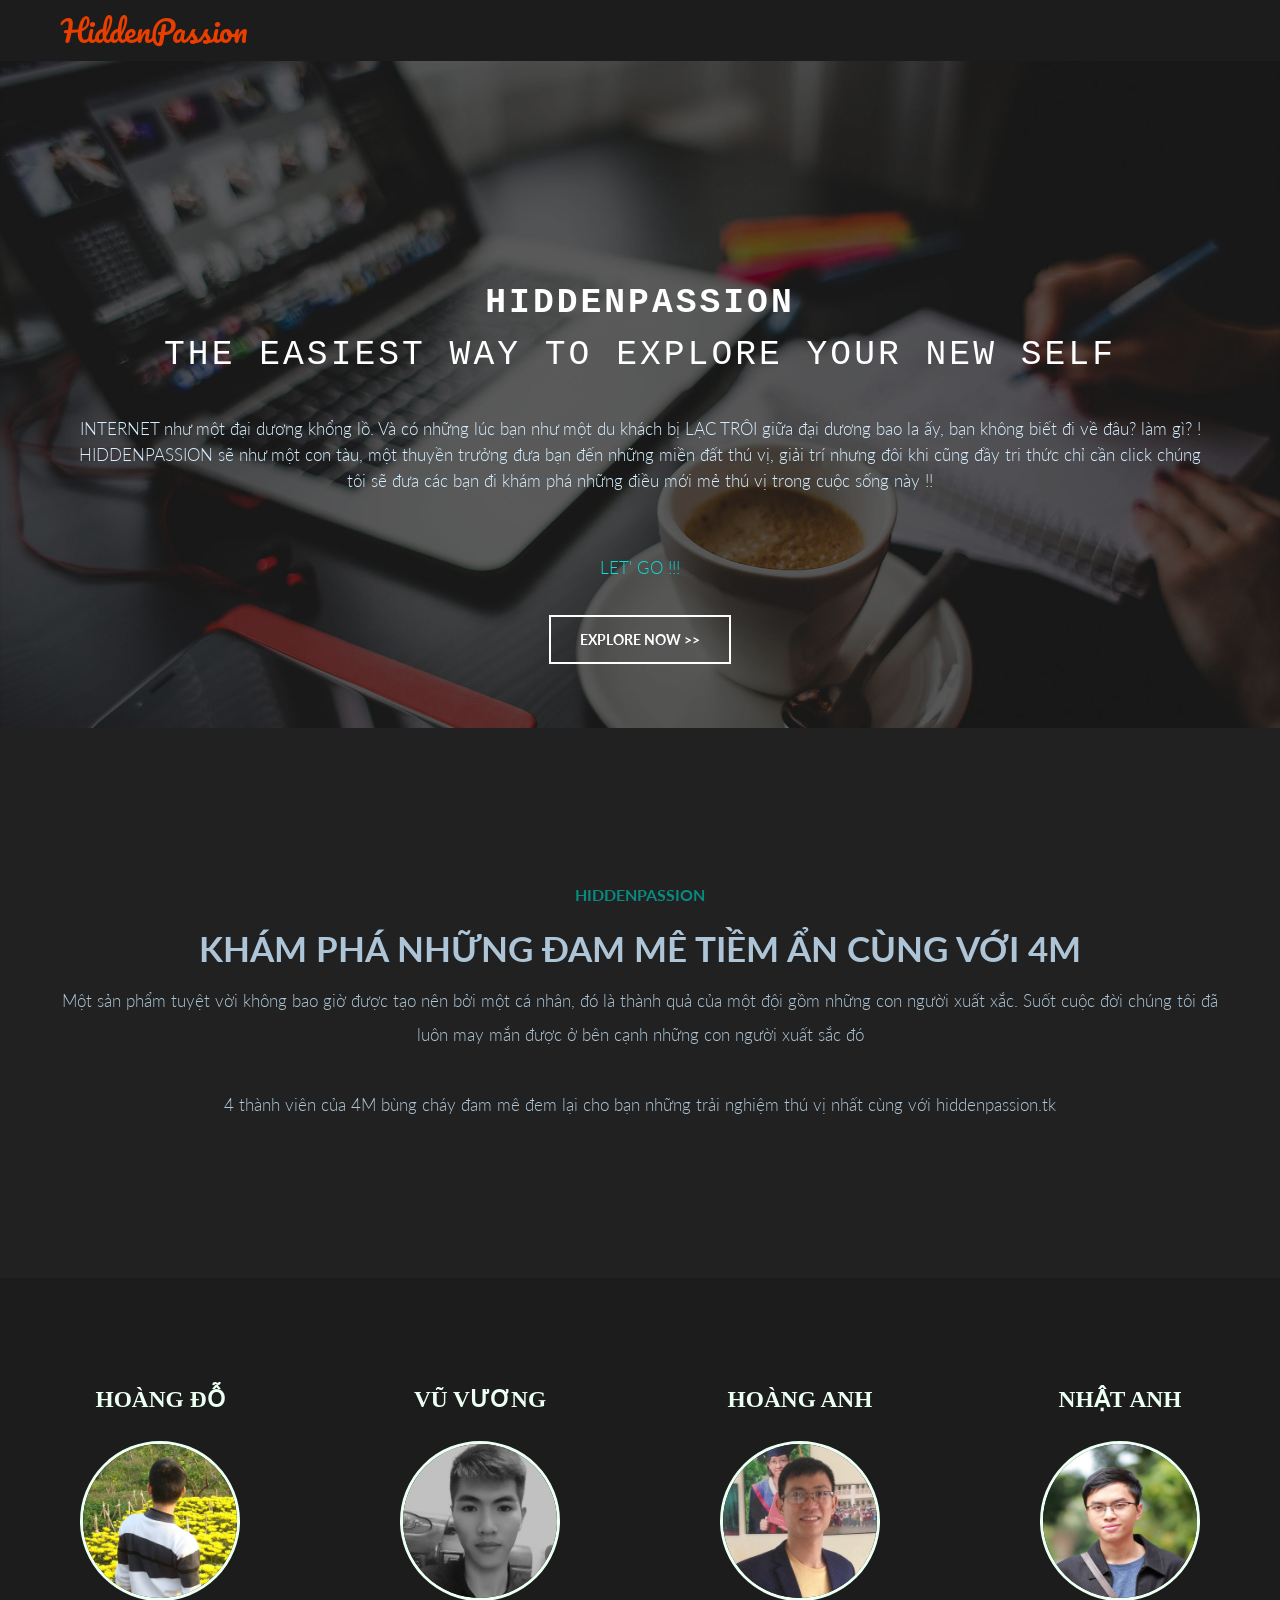
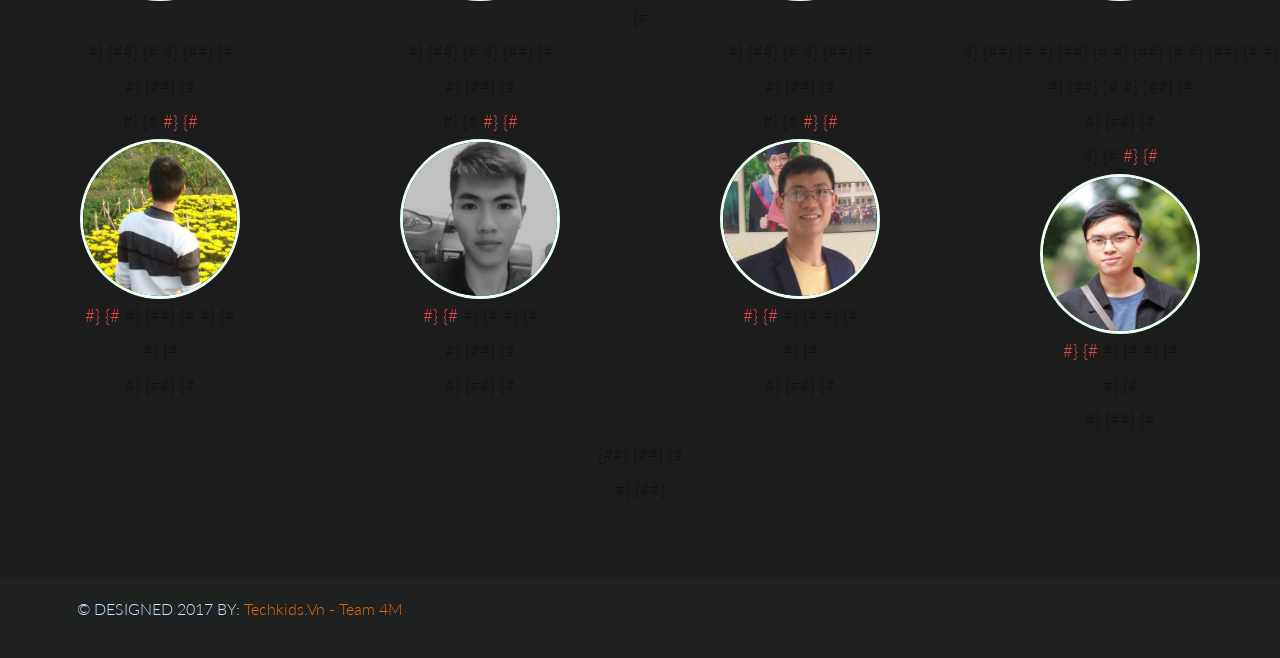
==== templates/index.html @ b2e6f7ef "update update" ====
<!DOCTYPE HTML>
<html>
	<head>
		<title>HiddenPassion | Giúp bạn khám phá những đam mê tiềm  | </title>ẩn
        <meta name="description" content="Website sẽ tạo cho bạn nhiều điều bất ngờ để khám phá thế giới , khám phá bản thân và tìm ra những đam mê đích thực của bản thân" />

		<meta charset="utf-8" />
		<meta name="viewport" content="width=device-width, initial-scale=1, user-scalable=no" />
        <link rel="stylesheet" href="/static/css/base.css">

       <link rel="stylesheet" href="/static/css/vendor.css">
        <link rel="stylesheet" href="../static/css/main.css" />
        <link rel="icon" href="../static/images/icon.png" type="image"/>
        <style>
.container {
  position: relative;
  width: 50%;
}

.image {
    border: 3px solid #ebfff2;
    border-radius: 80%;
      display: block;
      width: 100%;
      height: 100%;
}
.overlay {
    border-radius: 80%;
  position: absolute;
  bottom: 0;
  left: 0;
  right: 0;
  background-color: rgba(0, 172, 228, 0.65);
  overflow: hidden;
  width: 100%;
  height: 0;
  transition: 0.5s ease;
}

.middle {
    border-radius: 80%;
  transition: .5s ease;
  opacity: 0;
  position: absolute;
  top: 50%;
  left: 50%;
  transform: translate(-50%, -50%);
  -ms-transform: translate(-50%, -50%)
}

.container:hover .image {
  opacity: 0.3;
}

.container:hover .middle {
  opacity: 1;
}

.text {
    border-radius: 80%;
  background-color: #4CAF50;
  color: white;
  font-size: 14px;
  padding: 16px 32px;
}

</style>
</head>
	</head>
	<body class="index">

		<!-- Header -->
			<header id="header">
				<div class="inner">
					<a href="main" class="logo">HiddenPassion</a>
					<!--<nav id="nav">-->
						<!--<a href="index.html">Home</a>-->
						<!--<a href="generic.html">Generic</a>-->
						<!--<a href="elements.html">Elements</a>-->
					<!--</nav>-->
				</div>
			</header>
			<!--<a href="#menu" class="navPanelToggle"><span class="fa fa-bars"></span></a>-->

		<!-- Banner -->
        <section id="banner">
            <div class="inner">
                <h1>HiddenPassion<span><br />
                    The Easiest way to explore your new self</span><br /></h1>
                <p style="color: #d5eeff">INTERNET như một đại dương khổng lồ. Và có những lúc bạn như một du khách bị LẠC TRÔI giữa đại dương bao la ấy, bạn không biết đi về đâu? làm gì? ! HIDDENPASSION  sẽ như một con tàu, một thuyền trưởng đưa bạn đến những miền đất thú vị, giải trí nhưng đôi khi cũng đầy tri thức chỉ cần click chúng tôi sẽ đưa các bạn đi khám phá những điều mới mẻ thú vị trong cuộc sống này !!</p>
                <br />
                <p style="color: #0adfd4"> LET' GO !!!</p>
                <ul class="actions">
                    <li><a href="home" class="button alt"style="color: #05ad9c">EXPLORE NOW >></a></li>
                </ul>
            </div>
        </section>
        <section id="three" style="background-color: #212121 !important; text-align: center!important; vertical-align: middle !important;">

		<div class="row section-intro inner" style="background-color: #212121 !important;">
   		<div class="col-twelve with-bottom-line" style="background-color: #212121 !important; margin: 3em" >

   			<h5 style="color: #088a81">HIDDENPASSION</h5>
   			<h1 style="color: #adc5d6">Khám phá những đam mê tiềm ẩn cùng với 4M</h1>
            <p style="color: #adc5d6">Một sản phẩm tuyệt vời không bao giờ được tạo nên bởi một cá nhân, đó là thành quả của một đội gồm những con người xuất xắc. Suốt cuộc đời chúng tôi đã luôn may mắn được ở bên cạnh những con người xuất sắc đó</p>

   			<p class="lead" style="color: #adc5d6">4 thành viên của 4M bùng cháy đam mê đem lại cho bạn những trải nghiệm thú vị nhất cùng với hiddenpassion.tk</p>

   		</div>
   	</div>
        </section>
        <section id="three" style="text-align: center !important; vertical-align: middle !important;">
   	<div class="row features-content">

   		<div class="features-list block-1-4 block-s-1-2 block-tab-full group">

	      	<div class="bgrid feature">

	      		<span class="icon"><i class="icon-window"></i></span>

	            <div class="service-content">

	            	 <h3 class="h05" style="color: #ebfff2; font-family: Ubuntu">HOÀNG ĐỖ</h3>
                    <div class="container">
                            <a href="https://www.facebook.com/hoang.spm">
                                 <img src="../static/images/hoang.png" alt="Avatar" class="image">
                            </a>
                    </div>


	         	</div>

				</div> <!-- /bgrid -->

				<div class="bgrid feature">

					<span class="icon"><i class="icon-eye"></i></span>

	            <div class="service-content">
	            	<h3 class="h05" style="color: #ebfff2; font-family: Ubuntu">VŨ VƯƠNG</h3>
                    <div class="container">
                            <a href="https://www.facebook.com/hoang.spm">
                                 <img src="../static/images/vuvuong.png" alt="Avatar" class="image">
                            </a>
                    </div>




	            </div>

			   </div> <!-- /bgrid -->

			   <div class="bgrid feature">

			   	<span class="icon"><i class="icon-paint-brush"></i></span>

	            <div class="service-content">
	            	<h3 class="h05" style="color: #ebfff2; font-family: Ubuntu">HOÀNG ANH </h3>
                <div class="container">
                            <a href="https://www.facebook.com/hoang.spm">
                                 <img src="../static/images/hoanganh.png" alt="Avatar" class="image">
                            </a>
                </div>


	            </div>

			   </div> <!-- /bgrid -->

			   <div class="bgrid feature">

			   	<span class="icon"><i class="icon-paint-brush"></i></span>

	            <div class="service-content">
	            	<h3 class="h05" style="color: #ebfff2; font-family: Ubuntu">NHẬT ANH </h3>
                <div class="container">
                            <a href="https://www.facebook.com/hoang.spm">
                                 <img src="../static/images/nhatanh.png" alt="Avatar" class="image">
                            </a>
                </div>


	            </div>

			   </div> <!-- /bgrid -->
{#   		<div class="features-list block-1-4 block-s-1-2 block-tab-full group">#}
{##}
{#				<div class="bgrid feature">#}
{##}
{#					<span class="icon"><i class="icon-file"></i></span>#}
{##}
{#	            <div class="service-content">#}
{##}
{#                        <div class="container">#}
{#                            <a href="https://www.facebook.com/hoang.spm">#}
{#                                 <img src="../static/images/hoang.png" alt="Avatar" class="image">#}
{#                            </a>#}
{##}
{#                          <div class="overlay">#}
{#                            <div class="text">Hello World</div>#}
{#                          </div>#}
{#                        </div>#}
{#                </div>#}
{##}
{#				</div> <!-- /bgrid -->#}
{##}
{#			   <div class="bgrid feature">#}
{##}
{#			   	<span class="icon"><i class="icon-layers"></i></span>#}
{##}
{#	            <div class="service-content">#}
{##}
{#                    <div class="container">#}
{#                         <a href="https://www.facebook.com/vu.kenbin.10">#}
{#                      <img src="../static/images/vuvuong.png" alt="Avatar" class="image">#}
{#                         </a>#}
{#                      <div class="overlay">#}
{#                        <div class="text">Hello World</div>#}
{#                      </div>#}
{#                    </div>#}
{##}
{#	            </div>#}
{##}
{#			   </div> <!-- /bgrid -->#}
{##}
{#			   <div class="bgrid feature">#}
{##}
{#			   	<span class="icon"><i class="icon-gift"></i></span>#}
{##}
{#	            <div class="service-content">#}
{##}
{#                    <div class="container">#}
{#                        <a href="https://www.facebook.com/hoanganh.pham.9465">#}
{#                      <img src="../static/images/hoanganh.png" alt="Avatar" class="image">#}
{#                        </a>#}
{#                      <div class="overlay">#}
{#                        <div class="text">Hello World</div>#}
{#                      </div>#}
{#                    </div>#}
{#	            </div>#}
{##}
{#			   </div> <!-- /bgrid -->#}
{##}
{#            <div class="bgrid feature">#}
{##}
{#			   	<span class="icon"><i class="icon-gift"></i></span>#}
{##}
{#	            <div class="service-content">#}
{##}
{#                    <div class="container">#}
{#                        <a href="https://www.facebook.com/paul.kevin.94">#}
{#                      <img src="../static/images/nhatanh.png" alt="Avatar" class="image">#}
{#                        </a>#}
{#                      <div class="overlay">#}
{#                        <div class="text">Hello World</div>#}
{#                      </div>#}
{#                    </div>#}
{#	            </div>#}
{##}
{#			   </div> <!-- /bgrid -->#}
{##}
{##}
{#	      </div> <!-- features-list -->#}
{##}
   	</div> <!-- features-content -->
    </div>
	</section> <!-- /features -->


        <!-- Footer -->
			<footer id="footer">
				<div class="inner">
					<div class="copyright">
						&copy; DESIGNED 2017 BY: <a href="https://templated.co">Techkids.Vn - Team 4M</a>
					</div>

				</div>
			</footer>
		<!-- Scripts -->
			<script src="../static/js/jquery.min.js"></script>
			<script src="../static/js/skel.min.js"></script>
			<script src="../static/js/util.js"></script>
			<script src="../static/js/main.js"></script>

	</body>
</html>
---- static/css/base.css ----
/**
 * =================================================================== 
 *
 *  Lhander v1.0 Base Stylesheet
 *  url: styleshout.com
 *  01-11-2016
 *
 * =================================================================== 
 */

/** 
 * ===================================================================
 * reset - normalize.css v3.0.2 | MIT License | git.io/normalize
 *
 * ------------------------------------------------------------------- 
 */
.index {
    position: relative;
    padding-top: 0px !important;
    background: #1c1c1c !important;
	}
html {
	font-family: sans-serif;
	-ms-text-size-adjust: 100%;
	-webkit-text-size-adjust: 100%;
}
body {
	margin: 0;
}
article,
aside,
details,
figcaption,
figure,
footer,
header,
hgroup,
main,
menu,
nav,
section,
summary {
	display: block;
}
audio, canvas, progress, video {
	display: inline-block;
	vertical-align: baseline;
}
audio:not([controls]) {
	display: none;
	height: 0;
}
[hidden], template {
	display: none;
}
a {
	background: transparent;
}
a:active, a:hover {
	outline: 0;
}
abbr[title] {
	border-bottom: 1px dotted;
}
b, strong {
	font-weight: bold;
}
dfn {
	font-style: italic;
}
h1 {
	font-size: 2em;
	margin: 0.67em 0;
}
mark {
	background: #ff0;
	color: #000;
}
small {
	font-size: 80%;
}
sub, sup {
	font-size: 75%;
	line-height: 0;
	position: relative;
	vertical-align: baseline;
}
sup {
	top: -0.5em;
}
sub {
	bottom: -0.25em;
}
img {
	border: 0;
}
svg:not(:root) {
	overflow: hidden;
}
figure {
	margin: 1em 40px;
}
hr {
	-moz-box-sizing: content-box;
	box-sizing: content-box;
	height: 0;
}
pre {
	overflow: auto;
}
code, kbd, pre, samp {
	font-family: monospace, monospace;
	font-size: 1em;
}
button, input, optgroup, select, textarea {
	color: inherit;
	font: inherit;
	margin: 0;
}
button {
	overflow: visible;
}
button, select {
	text-transform: none;
}
button,
html input[type="button"],
input[type="reset"],
input[type="submit"] {
	-webkit-appearance: button;
	cursor: pointer;
}
button[disabled], html input[disabled] {
	cursor: default;
}
button::-moz-focus-inner, input::-moz-focus-inner {
	border: 0;
	padding: 0;
}
input {
	line-height: normal;
}
input[type="checkbox"], input[type="radio"] {
	box-sizing: border-box;
	padding: 0;
}
input[type="number"]::-webkit-inner-spin-button,
input[type="number"]::-webkit-outer-spin-button {
	height: auto;
}
input[type="search"] {
	-webkit-appearance: textfield;
	-moz-box-sizing: content-box;
	-webkit-box-sizing: content-box;
	box-sizing: content-box;
}
input[type="search"]::-webkit-search-cancel-button,
input[type="search"]::-webkit-search-decoration {
	-webkit-appearance: none;
}
fieldset {
	border: 1px solid #c0c0c0;
	margin: 0 2px;
	padding: 0.35em 0.625em 0.75em;
}
legend {
	border: 0;
	padding: 0;
}
textarea {
	overflow: auto;
}
optgroup {
	font-weight: bold;
}
table {
	border-collapse: collapse;
	border-spacing: 0;
}
td, th {
	padding: 0;
}

/** 
 * ===================================================================
 * basic/base setup styles 
 *
 * ------------------------------------------------------------------- 
 */

html {
	font-size: 62.5%;
	box-sizing: border-box;
}
*, *::before, *::after {
	box-sizing: inherit;
}
body {
	font-weight: normal;
	line-height: 1;
	text-rendering: optimizeLegibility;
	word-wrap: break-word;
	-webkit-overflow-scrolling: touch;
	-webkit-text-size-adjust: none;
}
body, input, button {
	-moz-osx-font-smoothing: grayscale;
	-webkit-font-smoothing: antialiased;
}

/**
 * Media
 * -
 */

img, video {
	max-width: 100%;
	height: auto;
}

/**
 * Typography resets
 * -
 */

div, dl, dt, dd, ul, ol, li, h1, h2, h3, h4, h5, h6, pre, form, p, blockquote, th, td {
	margin: 0;
	padding: 0;
}
h1, h2, h3, h4, h5, h6 {
	-webkit-font-variant-ligatures: common-ligatures;
	-moz-font-variant-ligatures: common-ligatures;
	font-variant-ligatures: common-ligatures;
	text-rendering: optimizeLegibility;
}
em, i {
	font-style: italic;
	line-height: inherit;
}
strong, b {
	font-weight: bold;
	line-height: inherit;
}
small {
	font-size: 60%;
	line-height: inherit;
}
ol, ul {
	list-style: none;
}
li {
	display: block;
}

/**
 * links
 * -
 */

a {
	text-decoration: none;
	line-height: inherit;
}
a img {
	border: none;
}

/**
 * inputs
 * -
 */

fieldset {
	margin: 0;
	padding: 0;
}
input[type="email"],
input[type="number"],
input[type="search"],
input[type="text"],
input[type="tel"],
input[type="url"],
input[type="password"],
textarea {
	-webkit-appearance: none;
	-moz-appearance: none;
	-ms-appearance: none;
	-o-appearance: none;
	appearance: none;
}

/** 
 * ===================================================================
 * grid
 *
 * ------------------------------------------------------------------- 
 */

.row {
	width: 94%;
	max-width: 1140px;
	margin: 0 auto;
}
.row:before, .row:after {
	content: "";
	display: table;
}
.row:after {
	clear: both;
}
.row .row {
	width: auto;
	max-width: none;
	margin-left: -20px;
	margin-right: -20px;
}
[class*="col-"], .bgrid {
	float: left;
}
[class*="col-"] + [class*="col-"]:last-child {
	float: right;
}
[class*="col-"] {
	padding: 0 20px;
}
.col-one {
	width: 8.33333%;
}
.col-two, .col-1-6 {
	width: 16.66667%;
}
.col-three, .col-1-4 {
	width: 25%;
}
.col-four, .col-1-3 {
	width: 33.33333%;
}
.col-five {
	width: 41.66667%;
}
.col-six, .col-1-2 {
	width: 50%;
}
.col-seven {
	width: 58.33333%;
}
.col-eight, .col-2-3 {
	width: 66.66667%;
}
.col-nine, .col-3-4 {
	width: 75%;
}
.col-ten, .col-5-6 {
	width: 83.33333%;
}
.col-eleven {
	width: 91.66667%;
}
.col-twelve, .col-full {
	width: 100%;
}

/**
 * small screens
 * --------------------------------------------------------------- 
 */

@media screen and (max-width:1024px) {
	.row .row {
		margin-left: -18px;
		margin-right: -18px;
	}
	[class*="col-"] {
		padding: 0 18px;
	}
}

/**
 * tablets
 * --------------------------------------------------------------- 
 */

@media screen and (max-width:768px) {
	.row {
		width: auto;
		padding-left: 30px;
		padding-right: 30px;
	}
	.row .row {
		padding-left: 0;
		padding-right: 0;
		margin-left: -15px;
		margin-right: -15px;
	}
	[class*="col-"] {
		padding: 0 15px;
	}
	.tab-1-4 {
		width: 25%;
	}
	.tab-1-3 {
		width: 33.33333%;
	}
	.tab-1-2 {
		width: 50%;
	}
	.tab-2-3 {
		width: 66.66667%;
	}
	.tab-3-4 {
		width: 75%;
	}
	.tab-full {
		width: 100%;
	}
}

/**
 * large mobile devices
 * --------------------------------------------------------------- 
 */

@media screen and (max-width:600px) {
	.row {
		padding-left: 25px;
		padding-right: 25px;
	}
	.row .row {
		margin-left: -10px;
		margin-right: -10px;
	}
	[class*="col-"] {
		padding: 0 10px;
	}
	.mob-1-4 {
		width: 25%;
	}
	.mob-1-2 {
		width: 50%;
	}
	.mob-3-4 {
		width: 75%;
	}
	.mob-full {
		width: 100%;
	}
}

/**
 * small mobile devices
 * --------------------------------------------------------------- 
 */

@media screen and (max-width:400px) {
	.row {
		padding-left: 30px;
		padding-right: 30px;
	}
	.row .row {
		padding-left: 0;
		padding-right: 0;
		margin-left: 0;
		margin-right: 0;
	}
	[class*="col-"] {
		width: 100% !important;
		float: none !important;
		clear: both !important;
		margin-left: 0;
		margin-right: 0;
		padding: 0;
	}
	[class*="col-"] + [class*="col-"]:last-child {
		float: none;
	}
}

/** 
 * ===================================================================
 * block grids 
 *
 * ------------------------------------------------------------------- 
 */

.block-1-6 .bgrid {
	width: 16.66667%;
}
.block-1-4 .bgrid {
	width: 25%;
}
.block-1-3 .bgrid {
	width: 33.33333%;
}
.block-1-2 .bgrid {
	width: 50%;
}

/**
 * Clearing for block grid columns. Allow columns with 
 * different heights to align properly.
 */

.block-1-6 .bgrid:nth-child(6n+1),
.block-1-4 .bgrid:nth-child(4n+1),
.block-1-3 .bgrid:nth-child(3n+1),
.block-1-2 .bgrid:nth-child(2n+1) {
	clear: both;
}

/**
 * small screens
 * --------------------------------------------------------------- 
 */
@media screen and (max-width:1024px) {
	.block-s-1-6 .bgrid {
		width: 16.66667%;
	}
	.block-s-1-4 .bgrid {
		width: 25%;
	}
	.block-s-1-3 .bgrid {
		width: 33.33333%;
	}
	.block-s-1-2 .bgrid {
		width: 50%;
	}
	.block-s-full .bgrid {
		width: 100%;
		clear: both;
	}
	[class*="block-s-"] .bgrid:nth-child(n) {
		clear: none;
	}
	.block-s-1-6 .bgrid:nth-child(6n+1),
	.block-s-1-4 .bgrid:nth-child(4n+1),
	.block-s-1-3 .bgrid:nth-child(3n+1),
	.block-s-1-2 .bgrid:nth-child(2n+1) {
		clear: both;
	}
}

/**
 * tablets
 * --------------------------------------------------------------- 
 */
@media screen and (max-width:768px) {
	.block-tab-1-6 .bgrid {
		width: 16.66667%;
	}
	.block-tab-1-4 .bgrid {
		width: 25%;
	}
	.block-tab-1-3 .bgrid {
		width: 33.33333%;
	}
	.block-tab-1-2 .bgrid {
		width: 50%;
	}
	.block-tab-full .bgrid {
		width: 100%;
		clear: both;
	}
	[class*="tab-bgrid-"] .bgrid:nth-child(n) {
		clear: none;
	}
	.block-tab-1-6 .bgrid:nth-child(6n+1),
	.block-tab-1-4 .bgrid:nth-child(4n+1),
	.block-tab-1-3 .bgrid:nth-child(3n+1),
	.block-tab-1-2 .bgrid:nth-child(2n+1) {
		clear: both;
	}
}

/**
 * mobile devices
 * --------------------------------------------------------------- 
 */
@media screen and (max-width:600px) {
	.block-mob-1-6 .bgrid {
		width: 16.66667%;
	}
	.block-mob-1-4 .bgrid {
		width: 25%;
	}
	.block-mob-1-3 .bgrid {
		width: 33.33333%;
	}
	.block-mob-1-2 .bgrid {
		width: 50%;
	}
	.block-mob-full .bgrid {
		width: 100%;
		clear: both;
	}
	[class*="mob-bgrid-"] .bgrid:nth-child(n) {
		clear: none;
	}
	.block-mob-1-6 .bgrid:nth-child(6n+1),
	.block-mob-1-4 .bgrid:nth-child(4n+1),
	.block-mob-1-3 .bgrid:nth-child(3n+1),
	.block-mob-1-2 .bgrid:nth-child(2n+1) {
		clear: both;
	}
}

/**
 * stack on small mobile devices
 * --------------------------------------------------------------- 
 */

@media screen and (max-width:400px) {
	.stack .bgrid {
		width: 100% !important;
		float: none !important;
		clear: both !important;
		margin-left: 0;
		margin-right: 0;
	}
}

/** 
 * ===================================================================
 * MISC 
 *
 * ------------------------------------------------------------------- 
 */

/**
 * Clearing - (http://nicolasgallagher.com/micro-clearfix-hack/
 * -
 */

.group:before, .group:after {
	content: "";
	display: table;
}
.group:after {
	clear: both;
}

/**
 * Misc Helper Styles 
 * -
 */
 
.hide { display: none; }
.invisible { visibility: hidden; }
.antialiased {
	-webkit-font-smoothing: antialiased;
	-moz-osx-font-smoothing: grayscale;
}
.remove-bottom { margin-bottom: 0; }
.half-bottom { margin-bottom: 1.5rem !important; }
.add-bottom { margin-bottom: 3rem !important; }
.no-border { border: none; }
.full-width { width: 100%; }
.text-center { text-align: center; }
.text-left { text-align: left; }
.text-right { text-align: right; }
.pull-left { float: left; }
.pull-right { float: right; }
.align-center {
	margin-left: auto;
	margin-right: auto;
	text-align: center;
}

/*# sourceMappingURL=base.css.map */
---- static/css/main.css ----
@import url(font-awesome.min.css);
@import url("https://fonts.googleapis.com/css?family=Lato:300,400,700|Pacifico");

/*
	Introspect by TEMPLATED
	templated.co @templatedco
	Released for free under the Creative Commons Attribution 3.0 license (templated.co/license)
*/

/* Reset */

	html, body, div, span, applet, object, iframe, h1, h2, h3, h4, h5, h6, p, blockquote, pre, a, abbr, acronym, address, big, cite, code, del, dfn, em, img, ins, kbd, q, s, samp, small, strike, strong, sub, sup, tt, var, b, u, i, center, dl, dt, dd, ol, ul, li, fieldset, form, label, legend, table, caption, tbody, tfoot, thead, tr, th, td, article, aside, canvas, details, embed, figure, figcaption, footer, header, hgroup, menu, nav, output, ruby, section, summary, time, mark, audio, video {
		margin: 0;
		padding: 0;
		border: 0;
		font-size: 100%;
		font: inherit;
		vertical-align: baseline;
	}

	article, aside, details, figcaption, figure, footer, header, hgroup, menu, nav, section {
		display: block;
	}
	.containeriframe{
		padding-top: 3.5em;
	}
	.row {
    width: 100% !important;
    max-width: none !important;
	}
	.index {
    position: relative;
    padding-top: 0px !important;
    background: #1c1c1c !important;
	}
	@media screen and (max-width: 980px)
	.row {
    margin: 2px 0 -1px 2em !important;
	}
	.row {
    margin: 0 0 -1px 0em !important;
	}
	.row > * {
    padding: 0 0 0 0em !important;
	}
	body {
		line-height: 1;
	}
	body {
		position: relative;
		padding-top: 3em;
		background: linear-gradient(to top,  #1c1c1c 5% ,#d5d5d5 7%) !important;
	}
	.index {
		position: relative;
		padding-top: 3em;
		background: #1c1c1c !important;
	}
	#header {
    background: #1c1c1c;
    color: #d5d5d5;
    cursor: default;
    height: 3em;
    left: 0;
    line-height: 3em;
    position: fixed;
    text-align: right;
    top: 0;
    width: 100%;
    z-index: 10001;
	}

	ol, ul {
		list-style: none;
	}

	blockquote, q {
		quotes: none;
	}

	blockquote:before, blockquote:after, q:before, q:after {
		content: '';
		content: none;
	}

	table {
		border-collapse: collapse;
		border-spacing: 0;
	}

	body {
		-webkit-text-size-adjust: none;
	}

/* Box Model */

	*, *:before, *:after {
		-moz-box-sizing: border-box;
		-webkit-box-sizing: border-box;
		box-sizing: border-box;
	}

/* Containers */

	.container {
		margin-left: auto;
		margin-right: auto;
	}

	.container.\31 25\25 {
		width: 100%;
		max-width: 100em;
		min-width: 80em;
	}

	.container.\37 5\25 {
		width: 60em;
	}

	.container.\35 0\25 {
		width: 40em;
	}

	.container.\32 5\25 {
		width: 20em;
	}

	.container {
		width: 80em;
	}

	@media screen and (max-width: 1680px) {

		.container.\31 25\25 {
			width: 100%;
			max-width: 100em;
			min-width: 80em;
		}

		.container.\37 5\25 {
			width: 60em;
		}

		.container.\35 0\25 {
			width: 40em;
		}

		.container.\32 5\25 {
			width: 20em;
		}

		.container {
			width: 80em;
		}

	}

	@media screen and (max-width: 1280px) {

		.container.\31 25\25 {
			width: 100%;
			max-width: 81.25em;
			min-width: 65em;
		}

		.container.\37 5\25 {
			width: 48.75em;
		}

		.container.\35 0\25 {
			width: 32.5em;
		}

		.container.\32 5\25 {
			width: 16.25em;
		}

		.container {
			width: 65em;
		}

	}

	@media screen and (max-width: 980px) {

		.container.\31 25\25 {
			width: 100%;
			max-width: 112.5%;
			min-width: 90%;
		}

		.container.\37 5\25 {
			width: 67.5%;
		}

		.container.\35 0\25 {
			width: 45%;
		}

		.container.\32 5\25 {
			width: 22.5%;
		}

		.container {
			width: 90%;
		}

	}

	@media screen and (max-width: 736px) {

		.container.\31 25\25 {
			width: 100%;
			max-width: 112.5%;
			min-width: 90%;
		}

		.container.\37 5\25 {
			width: 67.5%;
		}

		.container.\35 0\25 {
			width: 45%;
		}

		.container.\32 5\25 {
			width: 22.5%;
		}

		.container {
			width: 90% !important;
		}

	}

	@media screen and (max-width: 480px) {

		.container.\31 25\25 {
			width: 100%;
			max-width: 112.5%;
			min-width: 90%;
		}

		.container.\37 5\25 {
			width: 67.5%;
		}

		.container.\35 0\25 {
			width: 45%;
		}

		.container.\32 5\25 {
			width: 22.5%;
		}

		.container {
			width: 90% !important;
		}

	}

/* Grid */

	.row {
		border-bottom: solid 1px transparent;
		-moz-box-sizing: border-box;
		-webkit-box-sizing: border-box;
		box-sizing: border-box;
	}

	.row > * {
		float: left;
		-moz-box-sizing: border-box;
		-webkit-box-sizing: border-box;
		box-sizing: border-box;
	}

	.row:after, .row:before {
		content: '';
		display: block;
		clear: both;
		height: 0;
	}

	.row.uniform > * > :first-child {
		margin-top: 0;
	}

	.row.uniform > * > :last-child {
		margin-bottom: 0;
	}

	.row.\30 \25 > * {
		padding: 0 0 0 0em;
	}

	.row.\30 \25 {
		margin: 0 0 -1px 0em;
	}

	.row.uniform.\30 \25 > * {
		padding: 0em 0 0 0em;
	}

	.row.uniform.\30 \25 {
		margin: 0em 0 -1px 0em;
	}

	.row > * {
		padding: 0 0 0 2em;
	}

	.row {
		margin: 0 0 -1px -2em;
	}

	.row.uniform > * {
		padding: 2em 0 0 2em;
	}

	.row.uniform {
		margin: -2em 0 -1px -2em;
	}

	.row.\32 00\25 > * {
		padding: 0 0 0 4em;
	}

	.row.\32 00\25 {
		margin: 0 0 -1px -4em;
	}

	.row.uniform.\32 00\25 > * {
		padding: 4em 0 0 4em;
	}

	.row.uniform.\32 00\25 {
		margin: -4em 0 -1px -4em;
	}

	.row.\31 50\25 > * {
		padding: 0 0 0 3em;
	}

	.row.\31 50\25 {
		margin: 0 0 -1px -3em;
	}

	.row.uniform.\31 50\25 > * {
		padding: 3em 0 0 3em;
	}

	.row.uniform.\31 50\25 {
		margin: -3em 0 -1px -3em;
	}

	.row.\35 0\25 > * {
		padding: 0 0 0 1em;
	}

	.row.\35 0\25 {
		margin: 0 0 -1px -1em;
	}

	.row.uniform.\35 0\25 > * {
		padding: 1em 0 0 1em;
	}

	.row.uniform.\35 0\25 {
		margin: -1em 0 -1px -1em;
	}

	.row.\32 5\25 > * {
		padding: 0 0 0 0.5em;
	}

	.row.\32 5\25 {
		margin: 0 0 -1px -0.5em;
	}

	.row.uniform.\32 5\25 > * {
		padding: 0.5em 0 0 0.5em;
	}

	.row.uniform.\32 5\25 {
		margin: -0.5em 0 -1px -0.5em;
	}

	.\31 2u, .\31 2u\24 {
		width: 100%;
		clear: none;
		margin-left: 0;
	}

	.\31 1u, .\31 1u\24 {
		width: 91.6666666667%;
		clear: none;
		margin-left: 0;
	}

	.\31 0u, .\31 0u\24 {
		width: 83.3333333333%;
		clear: none;
		margin-left: 0;
	}

	.\39 u, .\39 u\24 {
		width: 75%;
		clear: none;
		margin-left: 0;
	}

	.\38 u, .\38 u\24 {
		width: 66.6666666667%;
		clear: none;
		margin-left: 0;
	}

	.\37 u, .\37 u\24 {
		width: 58.3333333333%;
		clear: none;
		margin-left: 0;
	}

	.\36 u, .\36 u\24 {
		width: 50%;
		clear: none;
		margin-left: 0;
	}

	.\35 u, .\35 u\24 {
		width: 41.6666666667%;
		clear: none;
		margin-left: 0;
	}

	.\34 u, .\34 u\24 {
		width: 33.3333333333%;
		clear: none;
		margin-left: 0;
	}

	.\33 u, .\33 u\24 {
		width: 25%;
		clear: none;
		margin-left: 0;
	}

	.\32 u, .\32 u\24 {
		width: 16.6666666667%;
		clear: none;
		margin-left: 0;
	}

	.\31 u, .\31 u\24 {
		width: 8.3333333333%;
		clear: none;
		margin-left: 0;
	}

	.\31 2u\24 + *,
	.\31 1u\24 + *,
	.\31 0u\24 + *,
	.\39 u\24 + *,
	.\38 u\24 + *,
	.\37 u\24 + *,
	.\36 u\24 + *,
	.\35 u\24 + *,
	.\34 u\24 + *,
	.\33 u\24 + *,
	.\32 u\24 + *,
	.\31 u\24 + * {
		clear: left;
	}

	.\-11u {
		margin-left: 91.66667%;
	}

	.\-10u {
		margin-left: 83.33333%;
	}

	.\-9u {
		margin-left: 75%;
	}

	.\-8u {
		margin-left: 66.66667%;
	}

	.\-7u {
		margin-left: 58.33333%;
	}

	.\-6u {
		margin-left: 50%;
	}

	.\-5u {
		margin-left: 41.66667%;
	}

	.\-4u {
		margin-left: 33.33333%;
	}

	.\-3u {
		margin-left: 25%;
	}

	.\-2u {
		margin-left: 16.66667%;
	}

	.\-1u {
		margin-left: 8.33333%;
	}

	@media screen and (max-width: 1680px) {

		.row > * {
			padding: 0 0 0 2em;
		}

		.row {
			margin: 0 0 -1px -2em;
		}

		.row.uniform > * {
			padding: 2em 0 0 2em;
		}

		.row.uniform {
			margin: -2em 0 -1px -2em;
		}

		.row.\32 00\25 > * {
			padding: 0 0 0 4em;
		}

		.row.\32 00\25 {
			margin: 0 0 -1px -4em;
		}

		.row.uniform.\32 00\25 > * {
			padding: 4em 0 0 4em;
		}

		.row.uniform.\32 00\25 {
			margin: -4em 0 -1px -4em;
		}

		.row.\31 50\25 > * {
			padding: 0 0 0 3em;
		}

		.row.\31 50\25 {
			margin: 0 0 -1px -3em;
		}

		.row.uniform.\31 50\25 > * {
			padding: 3em 0 0 3em;
		}

		.row.uniform.\31 50\25 {
			margin: -3em 0 -1px -3em;
		}

		.row.\35 0\25 > * {
			padding: 0 0 0 1em;
		}

		.row.\35 0\25 {
			margin: 0 0 -1px -1em;
		}

		.row.uniform.\35 0\25 > * {
			padding: 1em 0 0 1em;
		}

		.row.uniform.\35 0\25 {
			margin: -1em 0 -1px -1em;
		}

		.row.\32 5\25 > * {
			padding: 0 0 0 0.5em;
		}

		.row.\32 5\25 {
			margin: 0 0 -1px -0.5em;
		}

		.row.uniform.\32 5\25 > * {
			padding: 0.5em 0 0 0.5em;
		}

		.row.uniform.\32 5\25 {
			margin: -0.5em 0 -1px -0.5em;
		}

		.\31 2u\28xlarge\29, .\31 2u\24\28xlarge\29 {
			width: 100%;
			clear: none;
			margin-left: 0;
		}

		.\31 1u\28xlarge\29, .\31 1u\24\28xlarge\29 {
			width: 91.6666666667%;
			clear: none;
			margin-left: 0;
		}

		.\31 0u\28xlarge\29, .\31 0u\24\28xlarge\29 {
			width: 83.3333333333%;
			clear: none;
			margin-left: 0;
		}

		.\39 u\28xlarge\29, .\39 u\24\28xlarge\29 {
			width: 75%;
			clear: none;
			margin-left: 0;
		}

		.\38 u\28xlarge\29, .\38 u\24\28xlarge\29 {
			width: 66.6666666667%;
			clear: none;
			margin-left: 0;
		}

		.\37 u\28xlarge\29, .\37 u\24\28xlarge\29 {
			width: 58.3333333333%;
			clear: none;
			margin-left: 0;
		}

		.\36 u\28xlarge\29, .\36 u\24\28xlarge\29 {
			width: 50%;
			clear: none;
			margin-left: 0;
		}

		.\35 u\28xlarge\29, .\35 u\24\28xlarge\29 {
			width: 41.6666666667%;
			clear: none;
			margin-left: 0;
		}

		.\34 u\28xlarge\29, .\34 u\24\28xlarge\29 {
			width: 33.3333333333%;
			clear: none;
			margin-left: 0;
		}

		.\33 u\28xlarge\29, .\33 u\24\28xlarge\29 {
			width: 25%;
			clear: none;
			margin-left: 0;
		}

		.\32 u\28xlarge\29, .\32 u\24\28xlarge\29 {
			width: 16.6666666667%;
			clear: none;
			margin-left: 0;
		}

		.\31 u\28xlarge\29, .\31 u\24\28xlarge\29 {
			width: 8.3333333333%;
			clear: none;
			margin-left: 0;
		}

		.\31 2u\24\28xlarge\29 + *,
		.\31 1u\24\28xlarge\29 + *,
		.\31 0u\24\28xlarge\29 + *,
		.\39 u\24\28xlarge\29 + *,
		.\38 u\24\28xlarge\29 + *,
		.\37 u\24\28xlarge\29 + *,
		.\36 u\24\28xlarge\29 + *,
		.\35 u\24\28xlarge\29 + *,
		.\34 u\24\28xlarge\29 + *,
		.\33 u\24\28xlarge\29 + *,
		.\32 u\24\28xlarge\29 + *,
		.\31 u\24\28xlarge\29 + * {
			clear: left;
		}

		.\-11u\28xlarge\29 {
			margin-left: 91.66667%;
		}

		.\-10u\28xlarge\29 {
			margin-left: 83.33333%;
		}

		.\-9u\28xlarge\29 {
			margin-left: 75%;
		}

		.\-8u\28xlarge\29 {
			margin-left: 66.66667%;
		}

		.\-7u\28xlarge\29 {
			margin-left: 58.33333%;
		}

		.\-6u\28xlarge\29 {
			margin-left: 50%;
		}

		.\-5u\28xlarge\29 {
			margin-left: 41.66667%;
		}

		.\-4u\28xlarge\29 {
			margin-left: 33.33333%;
		}

		.\-3u\28xlarge\29 {
			margin-left: 25%;
		}

		.\-2u\28xlarge\29 {
			margin-left: 16.66667%;
		}

		.\-1u\28xlarge\29 {
			margin-left: 8.33333%;
		}

	}

	@media screen and (max-width: 1280px) {

		.row > * {
			padding: 0 0 0 1.5em;
		}

		.row {
			margin: 0 0 -1px -1.5em;
		}

		.row.uniform > * {
			padding: 1.5em 0 0 1.5em;
		}

		.row.uniform {
			margin: -1.5em 0 -1px -1.5em;
		}

		.row.\32 00\25 > * {
			padding: 0 0 0 3em;
		}

		.row.\32 00\25 {
			margin: 0 0 -1px -3em;
		}

		.row.uniform.\32 00\25 > * {
			padding: 3em 0 0 3em;
		}

		.row.uniform.\32 00\25 {
			margin: -3em 0 -1px -3em;
		}

		.row.\31 50\25 > * {
			padding: 0 0 0 2.25em;
		}

		.row.\31 50\25 {
			margin: 0 0 -1px -2.25em;
		}

		.row.uniform.\31 50\25 > * {
			padding: 2.25em 0 0 2.25em;
		}

		.row.uniform.\31 50\25 {
			margin: -2.25em 0 -1px -2.25em;
		}

		.row.\35 0\25 > * {
			padding: 0 0 0 0.75em;
		}

		.row.\35 0\25 {
			margin: 0 0 -1px -0.75em;
		}

		.row.uniform.\35 0\25 > * {
			padding: 0.75em 0 0 0.75em;
		}

		.row.uniform.\35 0\25 {
			margin: -0.75em 0 -1px -0.75em;
		}

		.row.\32 5\25 > * {
			padding: 0 0 0 0.375em;
		}

		.row.\32 5\25 {
			margin: 0 0 -1px -0.375em;
		}

		.row.uniform.\32 5\25 > * {
			padding: 0.375em 0 0 0.375em;
		}

		.row.uniform.\32 5\25 {
			margin: -0.375em 0 -1px -0.375em;
		}

		.\31 2u\28large\29, .\31 2u\24\28large\29 {
			width: 100%;
			clear: none;
			margin-left: 0;
		}

		.\31 1u\28large\29, .\31 1u\24\28large\29 {
			width: 91.6666666667%;
			clear: none;
			margin-left: 0;
		}

		.\31 0u\28large\29, .\31 0u\24\28large\29 {
			width: 83.3333333333%;
			clear: none;
			margin-left: 0;
		}

		.\39 u\28large\29, .\39 u\24\28large\29 {
			width: 75%;
			clear: none;
			margin-left: 0;
		}

		.\38 u\28large\29, .\38 u\24\28large\29 {
			width: 66.6666666667%;
			clear: none;
			margin-left: 0;
		}

		.\37 u\28large\29, .\37 u\24\28large\29 {
			width: 58.3333333333%;
			clear: none;
			margin-left: 0;
		}

		.\36 u\28large\29, .\36 u\24\28large\29 {
			width: 50%;
			clear: none;
			margin-left: 0;
		}

		.\35 u\28large\29, .\35 u\24\28large\29 {
			width: 41.6666666667%;
			clear: none;
			margin-left: 0;
		}

		.\34 u\28large\29, .\34 u\24\28large\29 {
			width: 33.3333333333%;
			clear: none;
			margin-left: 0;
		}

		.\33 u\28large\29, .\33 u\24\28large\29 {
			width: 25%;
			clear: none;
			margin-left: 0;
		}

		.\32 u\28large\29, .\32 u\24\28large\29 {
			width: 16.6666666667%;
			clear: none;
			margin-left: 0;
		}

		.\31 u\28large\29, .\31 u\24\28large\29 {
			width: 8.3333333333%;
			clear: none;
			margin-left: 0;
		}

		.\31 2u\24\28large\29 + *,
		.\31 1u\24\28large\29 + *,
		.\31 0u\24\28large\29 + *,
		.\39 u\24\28large\29 + *,
		.\38 u\24\28large\29 + *,
		.\37 u\24\28large\29 + *,
		.\36 u\24\28large\29 + *,
		.\35 u\24\28large\29 + *,
		.\34 u\24\28large\29 + *,
		.\33 u\24\28large\29 + *,
		.\32 u\24\28large\29 + *,
		.\31 u\24\28large\29 + * {
			clear: left;
		}

		.\-11u\28large\29 {
			margin-left: 91.66667%;
		}

		.\-10u\28large\29 {
			margin-left: 83.33333%;
		}

		.\-9u\28large\29 {
			margin-left: 75%;
		}

		.\-8u\28large\29 {
			margin-left: 66.66667%;
		}

		.\-7u\28large\29 {
			margin-left: 58.33333%;
		}

		.\-6u\28large\29 {
			margin-left: 50%;
		}

		.\-5u\28large\29 {
			margin-left: 41.66667%;
		}

		.\-4u\28large\29 {
			margin-left: 33.33333%;
		}

		.\-3u\28large\29 {
			margin-left: 25%;
		}

		.\-2u\28large\29 {
			margin-left: 16.66667%;
		}

		.\-1u\28large\29 {
			margin-left: 8.33333%;
		}

	}

	@media screen and (max-width: 980px) {

		.row > * {
			padding: 0 0 0 1.5em;
		}

		.row {
			margin: 0 0 -1px -1.5em;
		}

		.row.uniform > * {
			padding: 1.5em 0 0 1.5em;
		}

		.row.uniform {
			margin: -1.5em 0 -1px -1.5em;
		}

		.row.\32 00\25 > * {
			padding: 0 0 0 3em;
		}

		.row.\32 00\25 {
			margin: 0 0 -1px -3em;
		}

		.row.uniform.\32 00\25 > * {
			padding: 3em 0 0 3em;
		}

		.row.uniform.\32 00\25 {
			margin: -3em 0 -1px -3em;
		}

		.row.\31 50\25 > * {
			padding: 0 0 0 2.25em;
		}

		.row.\31 50\25 {
			margin: 0 0 -1px -2.25em;
		}

		.row.uniform.\31 50\25 > * {
			padding: 2.25em 0 0 2.25em;
		}

		.row.uniform.\31 50\25 {
			margin: -2.25em 0 -1px -2.25em;
		}

		.row.\35 0\25 > * {
			padding: 0 0 0 0.75em;
		}

		.row.\35 0\25 {
			margin: 0 0 -1px -0.75em;
		}

		.row.uniform.\35 0\25 > * {
			padding: 0.75em 0 0 0.75em;
		}

		.row.uniform.\35 0\25 {
			margin: -0.75em 0 -1px -0.75em;
		}

		.row.\32 5\25 > * {
			padding: 0 0 0 0.375em;
		}

		.row.\32 5\25 {
			margin: 0 0 -1px -0.375em;
		}

		.row.uniform.\32 5\25 > * {
			padding: 0.375em 0 0 0.375em;
		}

		.row.uniform.\32 5\25 {
			margin: -0.375em 0 -1px -0.375em;
		}

		.\31 2u\28medium\29, .\31 2u\24\28medium\29 {
			width: 100%;
			clear: none;
			margin-left: 0;
		}

		.\31 1u\28medium\29, .\31 1u\24\28medium\29 {
			width: 91.6666666667%;
			clear: none;
			margin-left: 0;
		}

		.\31 0u\28medium\29, .\31 0u\24\28medium\29 {
			width: 83.3333333333%;
			clear: none;
			margin-left: 0;
		}

		.\39 u\28medium\29, .\39 u\24\28medium\29 {
			width: 75%;
			clear: none;
			margin-left: 0;
		}

		.\38 u\28medium\29, .\38 u\24\28medium\29 {
			width: 66.6666666667%;
			clear: none;
			margin-left: 0;
		}

		.\37 u\28medium\29, .\37 u\24\28medium\29 {
			width: 58.3333333333%;
			clear: none;
			margin-left: 0;
		}

		.\36 u\28medium\29, .\36 u\24\28medium\29 {
			width: 50%;
			clear: none;
			margin-left: 0;
		}

		.\35 u\28medium\29, .\35 u\24\28medium\29 {
			width: 41.6666666667%;
			clear: none;
			margin-left: 0;
		}

		.\34 u\28medium\29, .\34 u\24\28medium\29 {
			width: 33.3333333333%;
			clear: none;
			margin-left: 0;
		}

		.\33 u\28medium\29, .\33 u\24\28medium\29 {
			width: 25%;
			clear: none;
			margin-left: 0;
		}

		.\32 u\28medium\29, .\32 u\24\28medium\29 {
			width: 16.6666666667%;
			clear: none;
			margin-left: 0;
		}

		.\31 u\28medium\29, .\31 u\24\28medium\29 {
			width: 8.3333333333%;
			clear: none;
			margin-left: 0;
		}

		.\31 2u\24\28medium\29 + *,
		.\31 1u\24\28medium\29 + *,
		.\31 0u\24\28medium\29 + *,
		.\39 u\24\28medium\29 + *,
		.\38 u\24\28medium\29 + *,
		.\37 u\24\28medium\29 + *,
		.\36 u\24\28medium\29 + *,
		.\35 u\24\28medium\29 + *,
		.\34 u\24\28medium\29 + *,
		.\33 u\24\28medium\29 + *,
		.\32 u\24\28medium\29 + *,
		.\31 u\24\28medium\29 + * {
			clear: left;
		}

		.\-11u\28medium\29 {
			margin-left: 91.66667%;
		}

		.\-10u\28medium\29 {
			margin-left: 83.33333%;
		}

		.\-9u\28medium\29 {
			margin-left: 75%;
		}

		.\-8u\28medium\29 {
			margin-left: 66.66667%;
		}

		.\-7u\28medium\29 {
			margin-left: 58.33333%;
		}

		.\-6u\28medium\29 {
			margin-left: 50%;
		}

		.\-5u\28medium\29 {
			margin-left: 41.66667%;
		}

		.\-4u\28medium\29 {
			margin-left: 33.33333%;
		}

		.\-3u\28medium\29 {
			margin-left: 25%;
		}

		.\-2u\28medium\29 {
			margin-left: 16.66667%;
		}

		.\-1u\28medium\29 {
			margin-left: 8.33333%;
		}

	}

	@media screen and (max-width: 736px) {

		.row > * {
			padding: 0 0 0 1.25em;
		}

		.row {
			margin: 0 0 -1px -1.25em;
		}

		.row.uniform > * {
			padding: 1.25em 0 0 1.25em;
		}

		.row.uniform {
			margin: -1.25em 0 -1px -1.25em;
		}

		.row.\32 00\25 > * {
			padding: 0 0 0 2.5em;
		}

		.row.\32 00\25 {
			margin: 0 0 -1px -2.5em;
		}

		.row.uniform.\32 00\25 > * {
			padding: 2.5em 0 0 2.5em;
		}

		.row.uniform.\32 00\25 {
			margin: -2.5em 0 -1px -2.5em;
		}

		.row.\31 50\25 > * {
			padding: 0 0 0 1.875em;
		}

		.row.\31 50\25 {
			margin: 0 0 -1px -1.875em;
		}

		.row.uniform.\31 50\25 > * {
			padding: 1.875em 0 0 1.875em;
		}

		.row.uniform.\31 50\25 {
			margin: -1.875em 0 -1px -1.875em;
		}

		.row.\35 0\25 > * {
			padding: 0 0 0 0.625em;
		}

		.row.\35 0\25 {
			margin: 0 0 -1px -0.625em;
		}

		.row.uniform.\35 0\25 > * {
			padding: 0.625em 0 0 0.625em;
		}

		.row.uniform.\35 0\25 {
			margin: -0.625em 0 -1px -0.625em;
		}

		.row.\32 5\25 > * {
			padding: 0 0 0 0.3125em;
		}

		.row.\32 5\25 {
			margin: 0 0 -1px -0.3125em;
		}

		.row.uniform.\32 5\25 > * {
			padding: 0.3125em 0 0 0.3125em;
		}

		.row.uniform.\32 5\25 {
			margin: -0.3125em 0 -1px -0.3125em;
		}

		.\31 2u\28small\29, .\31 2u\24\28small\29 {
			width: 100%;
			clear: none;
			margin-left: 0;
		}

		.\31 1u\28small\29, .\31 1u\24\28small\29 {
			width: 91.6666666667%;
			clear: none;
			margin-left: 0;
		}

		.\31 0u\28small\29, .\31 0u\24\28small\29 {
			width: 83.3333333333%;
			clear: none;
			margin-left: 0;
		}

		.\39 u\28small\29, .\39 u\24\28small\29 {
			width: 75%;
			clear: none;
			margin-left: 0;
		}

		.\38 u\28small\29, .\38 u\24\28small\29 {
			width: 66.6666666667%;
			clear: none;
			margin-left: 0;
		}

		.\37 u\28small\29, .\37 u\24\28small\29 {
			width: 58.3333333333%;
			clear: none;
			margin-left: 0;
		}

		.\36 u\28small\29, .\36 u\24\28small\29 {
			width: 50%;
			clear: none;
			margin-left: 0;
		}

		.\35 u\28small\29, .\35 u\24\28small\29 {
			width: 41.6666666667%;
			clear: none;
			margin-left: 0;
		}

		.\34 u\28small\29, .\34 u\24\28small\29 {
			width: 33.3333333333%;
			clear: none;
			margin-left: 0;
		}

		.\33 u\28small\29, .\33 u\24\28small\29 {
			width: 25%;
			clear: none;
			margin-left: 0;
		}

		.\32 u\28small\29, .\32 u\24\28small\29 {
			width: 16.6666666667%;
			clear: none;
			margin-left: 0;
		}

		.\31 u\28small\29, .\31 u\24\28small\29 {
			width: 8.3333333333%;
			clear: none;
			margin-left: 0;
		}

		.\31 2u\24\28small\29 + *,
		.\31 1u\24\28small\29 + *,
		.\31 0u\24\28small\29 + *,
		.\39 u\24\28small\29 + *,
		.\38 u\24\28small\29 + *,
		.\37 u\24\28small\29 + *,
		.\36 u\24\28small\29 + *,
		.\35 u\24\28small\29 + *,
		.\34 u\24\28small\29 + *,
		.\33 u\24\28small\29 + *,
		.\32 u\24\28small\29 + *,
		.\31 u\24\28small\29 + * {
			clear: left;
		}

		.\-11u\28small\29 {
			margin-left: 91.66667%;
		}

		.\-10u\28small\29 {
			margin-left: 83.33333%;
		}

		.\-9u\28small\29 {
			margin-left: 75%;
		}

		.\-8u\28small\29 {
			margin-left: 66.66667%;
		}

		.\-7u\28small\29 {
			margin-left: 58.33333%;
		}

		.\-6u\28small\29 {
			margin-left: 50%;
		}

		.\-5u\28small\29 {
			margin-left: 41.66667%;
		}

		.\-4u\28small\29 {
			margin-left: 33.33333%;
		}

		.\-3u\28small\29 {
			margin-left: 25%;
		}

		.\-2u\28small\29 {
			margin-left: 16.66667%;
		}

		.\-1u\28small\29 {
			margin-left: 8.33333%;
		}

	}

	@media screen and (max-width: 480px) {

		.row > * {
			padding: 0 0 0 1.25em;
		}

		.row {
			margin: 0 0 -1px -1.25em;
		}

		.row.uniform > * {
			padding: 1.25em 0 0 1.25em;
		}

		.row.uniform {
			margin: -1.25em 0 -1px -1.25em;
		}

		.row.\32 00\25 > * {
			padding: 0 0 0 2.5em;
		}

		.row.\32 00\25 {
			margin: 0 0 -1px -2.5em;
		}

		.row.uniform.\32 00\25 > * {
			padding: 2.5em 0 0 2.5em;
		}

		.row.uniform.\32 00\25 {
			margin: -2.5em 0 -1px -2.5em;
		}

		.row.\31 50\25 > * {
			padding: 0 0 0 1.875em;
		}

		.row.\31 50\25 {
			margin: 0 0 -1px -1.875em;
		}

		.row.uniform.\31 50\25 > * {
			padding: 1.875em 0 0 1.875em;
		}

		.row.uniform.\31 50\25 {
			margin: -1.875em 0 -1px -1.875em;
		}

		.row.\35 0\25 > * {
			padding: 0 0 0 0.625em;
		}

		.row.\35 0\25 {
			margin: 0 0 -1px -0.625em;
		}

		.row.uniform.\35 0\25 > * {
			padding: 0.625em 0 0 0.625em;
		}

		.row.uniform.\35 0\25 {
			margin: -0.625em 0 -1px -0.625em;
		}

		.row.\32 5\25 > * {
			padding: 0 0 0 0.3125em;
		}

		.row.\32 5\25 {
			margin: 0 0 -1px -0.3125em;
		}

		.row.uniform.\32 5\25 > * {
			padding: 0.3125em 0 0 0.3125em;
		}

		.row.uniform.\32 5\25 {
			margin: -0.3125em 0 -1px -0.3125em;
		}

		.\31 2u\28xsmall\29, .\31 2u\24\28xsmall\29 {
			width: 100%;
			clear: none;
			margin-left: 0;
		}

		.\31 1u\28xsmall\29, .\31 1u\24\28xsmall\29 {
			width: 91.6666666667%;
			clear: none;
			margin-left: 0;
		}

		.\31 0u\28xsmall\29, .\31 0u\24\28xsmall\29 {
			width: 83.3333333333%;
			clear: none;
			margin-left: 0;
		}

		.\39 u\28xsmall\29, .\39 u\24\28xsmall\29 {
			width: 75%;
			clear: none;
			margin-left: 0;
		}

		.\38 u\28xsmall\29, .\38 u\24\28xsmall\29 {
			width: 66.6666666667%;
			clear: none;
			margin-left: 0;
		}

		.\37 u\28xsmall\29, .\37 u\24\28xsmall\29 {
			width: 58.3333333333%;
			clear: none;
			margin-left: 0;
		}

		.\36 u\28xsmall\29, .\36 u\24\28xsmall\29 {
			width: 50%;
			clear: none;
			margin-left: 0;
		}

		.\35 u\28xsmall\29, .\35 u\24\28xsmall\29 {
			width: 41.6666666667%;
			clear: none;
			margin-left: 0;
		}

		.\34 u\28xsmall\29, .\34 u\24\28xsmall\29 {
			width: 33.3333333333%;
			clear: none;
			margin-left: 0;
		}

		.\33 u\28xsmall\29, .\33 u\24\28xsmall\29 {
			width: 25%;
			clear: none;
			margin-left: 0;
		}

		.\32 u\28xsmall\29, .\32 u\24\28xsmall\29 {
			width: 16.6666666667%;
			clear: none;
			margin-left: 0;
		}

		.\31 u\28xsmall\29, .\31 u\24\28xsmall\29 {
			width: 8.3333333333%;
			clear: none;
			margin-left: 0;
		}

		.\31 2u\24\28xsmall\29 + *,
		.\31 1u\24\28xsmall\29 + *,
		.\31 0u\24\28xsmall\29 + *,
		.\39 u\24\28xsmall\29 + *,
		.\38 u\24\28xsmall\29 + *,
		.\37 u\24\28xsmall\29 + *,
		.\36 u\24\28xsmall\29 + *,
		.\35 u\24\28xsmall\29 + *,
		.\34 u\24\28xsmall\29 + *,
		.\33 u\24\28xsmall\29 + *,
		.\32 u\24\28xsmall\29 + *,
		.\31 u\24\28xsmall\29 + * {
			clear: left;
		}

		.\-11u\28xsmall\29 {
			margin-left: 91.66667%;
		}

		.\-10u\28xsmall\29 {
			margin-left: 83.33333%;
		}

		.\-9u\28xsmall\29 {
			margin-left: 75%;
		}

		.\-8u\28xsmall\29 {
			margin-left: 66.66667%;
		}

		.\-7u\28xsmall\29 {
			margin-left: 58.33333%;
		}

		.\-6u\28xsmall\29 {
			margin-left: 50%;
		}

		.\-5u\28xsmall\29 {
			margin-left: 41.66667%;
		}

		.\-4u\28xsmall\29 {
			margin-left: 33.33333%;
		}

		.\-3u\28xsmall\29 {
			margin-left: 25%;
		}

		.\-2u\28xsmall\29 {
			margin-left: 16.66667%;
		}

		.\-1u\28xsmall\29 {
			margin-left: 8.33333%;
		}

	}

/* Basic */

	@-ms-viewport {
		width: device-width;
	}

	body {
		-ms-overflow-style: scrollbar;
	}

	@media screen and (max-width: 480px) {

		html, body {
			min-width: 320px;
		}

	}

	body {
		background: #fff;
	}

		body.is-loading *, body.is-loading *:before, body.is-loading *:after {
			-moz-animation: none !important;
			-webkit-animation: none !important;
			-ms-animation: none !important;
			animation: none !important;
			-moz-transition: none !important;
			-webkit-transition: none !important;
			-ms-transition: none !important;
			transition: none !important;
		}

/* Type */

	body {
		background-color: #fff;
		color: #111111;
	}

	body, input, select, textarea {
		font-family: "Lato", sans-serif;
		font-size: 15pt;
		font-weight: 300;
		line-height: 2;
	}

		@media screen and (max-width: 1680px) {

			body, input, select, textarea {
				font-size: 13pt;
			}

		}

		@media screen and (max-width: 1280px) {

			body, input, select, textarea {
				font-size: 13pt;
			}

		}

		@media screen and (max-width: 980px) {

			body, input, select, textarea {
				font-size: 12pt;
			}

		}

		@media screen and (max-width: 736px) {

			body, input, select, textarea {
				font-size: 12pt;
			}

		}

		@media screen and (max-width: 480px) {

			body, input, select, textarea {
				font-size: 12pt;
			}

		}

	a {
		-moz-transition: color 0.2s ease-in-out;
		-webkit-transition: color 0.2s ease-in-out;
		-ms-transition: color 0.2s ease-in-out;
		transition: color 0.2s ease-in-out;
		text-decoration: none;
	}

		a:hover {
			text-decoration: underline;
		}

	strong, b {
		font-weight: 700;
	}

	em, i {
		font-style: italic;
	}

	p {
		margin: 0 0 2em 0;
	}

	h1, h2, h3, h4, h5, h6 {
		font-weight: 700;
		line-height: 1.5;
		margin: 0 0 1em 0;
		text-transform: uppercase;
	}

		h1 a, h2 a, h3 a, h4 a, h5 a, h6 a {
			color: inherit;
			text-decoration: none;
		}

	h1 {
		font-size: 2em;
		margin: 0 0 0.25em 0;
	}

	h2 {
		font-size: 1.75em;
	}

	h3 {
		font-size: 1.35em;
	}

	h4 {
		font-size: 1.1em;
	}

	h5 {
		font-size: 0.9em;
	}

	h6 {
		font-size: 0.7em;
	}

	@media screen and (max-width: 736px) {

		h1 {
			font-size: 1.5em;
		}

		h2 {
			font-size: 1.25em;
		}

		h3 {
			font-size: 1.1em;
		}

	}

	sub {
		font-size: 0.8em;
		position: relative;
		top: 0.5em;
	}

	sup {
		font-size: 0.8em;
		position: relative;
		top: -0.5em;
	}

	blockquote {
		border-left: solid 4px;
		font-style: italic;
		margin: 0 0 2em 0;
		padding: 0.5em 0 0.5em 2em;
	}

	code {
		border-radius: 0;
		border: solid 1px;
		font-family: "Courier New", monospace;
		font-size: 0.9em;
		margin: 0 0.25em;
		padding: 0.25em 0.65em;
	}

	pre {
		-webkit-overflow-scrolling: touch;
		font-family: "Courier New", monospace;
		font-size: 0.9em;
		margin: 0 0 2em 0;
	}

		pre code {
			display: block;
			line-height: 1.75;
			padding: 1em 1.5em;
			overflow-x: auto;
		}

	hr {
		border: 0;
		border-bottom: solid 1px;
		margin: 2em 0;
	}

		hr.major {
			margin: 3em 0;
		}

	.align-left {
		text-align: left;
	}

	.align-center {
		text-align: center;
	}

	.align-right {
		text-align: right;
	}

	input, select, textarea {
		color: #e5474b;
	}

	a {
		color: #e5474b;
	}

	strong, b {
		color: #e5474b;
	}

	h1, h2, h3, h4, h5, h6 {
		color: #e5474b;
	}

	blockquote {
		border-left-color: #e5474b;
	}

	code {
		background: none;
		border-color: #e5474b;
	}

	hr {
		border-bottom-color: #e5474b;
	}

/* Box */

	.box {
		border-radius: 0;
		border: solid 1px;
		margin-bottom: 2em;
		padding: 1.5em;
	}

		.box > :last-child,
		.box > :last-child > :last-child,
		.box > :last-child > :last-child > :last-child {
			margin-bottom: 0;
		}

		.box.alt {
			border: 0;
			border-radius: 0;
			padding: 0;
		}

	.box {
		border-color: #e5474b;
	}

/* Button */

	input[type="submit"],
	input[type="reset"],
	input[type="button"],
	button,
	.button {
		-moz-appearance: none;
		-webkit-appearance: none;
		-ms-appearance: none;
		appearance: none;
		-moz-transition: background-color 0.2s ease-in-out, color 0.2s ease-in-out;
		-webkit-transition: background-color 0.2s ease-in-out, color 0.2s ease-in-out;
		-ms-transition: background-color 0.2s ease-in-out, color 0.2s ease-in-out;
		transition: background-color 0.2s ease-in-out, color 0.2s ease-in-out;
		border-radius: 0;
		border: 0;
		cursor: pointer;
		display: inline-block;
		font-size: .8em;
		font-weight: 700;
		height: 3.5em;
		line-height: 3.65em;
		padding: 0 2.25em;
		text-align: center;
		text-decoration: none;
		text-transform: uppercase;
		white-space: nowrap;
	}

		input[type="submit"]:hover,
		input[type="reset"]:hover,
		input[type="button"]:hover,
		button:hover,
		.button:hover {
			text-decoration: none;
		}

		input[type="submit"].icon,
		input[type="reset"].icon,
		input[type="button"].icon,
		button.icon,
		.button.icon {
			padding-left: 1.35em;
		}

			input[type="submit"].icon:before,
			input[type="reset"].icon:before,
			input[type="button"].icon:before,
			button.icon:before,
			.button.icon:before {
				margin-right: 0.5em;
			}

		input[type="submit"].fit,
		input[type="reset"].fit,
		input[type="button"].fit,
		button.fit,
		.button.fit {
			display: block;
			margin: 0 0 1em 0;
			width: 100%;
		}

		input[type="submit"].small,
		input[type="reset"].small,
		input[type="button"].small,
		button.small,
		.button.small {
			font-size: 0.8em;
		}

		input[type="submit"].big,
		input[type="reset"].big,
		input[type="button"].big,
		button.big,
		.button.big {
			font-size: 1.35em;
		}

		input[type="submit"].disabled, input[type="submit"]:disabled,
		input[type="reset"].disabled,
		input[type="reset"]:disabled,
		input[type="button"].disabled,
		input[type="button"]:disabled,
		button.disabled,
		button:disabled,
		.button.disabled,
		.button:disabled {
			-moz-pointer-events: none;
			-webkit-pointer-events: none;
			-ms-pointer-events: none;
			pointer-events: none;
			opacity: 0.25;
		}

	input[type="submit"],
	input[type="reset"],
	input[type="button"],
	button,
	.button {
		background-color: #5a5a5a;
		color: #ffffff !important;
	}

		input[type="submit"]:hover,
		input[type="reset"]:hover,
		input[type="button"]:hover,
		button:hover,
		.button:hover {
			background-color: #676767;
		}

		input[type="submit"]:active,
		input[type="reset"]:active,
		input[type="button"]:active,
		button:active,
		.button:active {
			background-color: #4d4d4d;
		}

		input[type="submit"].alt,
		input[type="reset"].alt,
		input[type="button"].alt,
		button.alt,
		.button.alt {
			background-color: transparent;
			box-shadow: inset 0 0 0 2px #e5474b;
			color: #e5474b !important;
		}

			input[type="submit"].alt:hover,
			input[type="reset"].alt:hover,
			input[type="button"].alt:hover,
			button.alt:hover,
			.button.alt:hover {
				background: #fceced;
			}

			input[type="submit"].alt:active,
			input[type="reset"].alt:active,
			input[type="button"].alt:active,
			button.alt:active,
			.button.alt:active {
				background-color: #f9dadb;
			}

			input[type="submit"].alt.icon:before,
			input[type="reset"].alt.icon:before,
			input[type="button"].alt.icon:before,
			button.alt.icon:before,
			.button.alt.icon:before {
				color: #717171;
			}

		input[type="submit"].special,
		input[type="reset"].special,
		input[type="button"].special,
		button.special,
		.button.special {
			background-color: #e5474b;
			color: #ffffff !important;
		}

			input[type="submit"].special:hover,
			input[type="reset"].special:hover,
			input[type="button"].special:hover,
			button.special:hover,
			.button.special:hover {
				background-color: #e85d61;
			}

			input[type="submit"].special:active,
			input[type="reset"].special:active,
			input[type="button"].special:active,
			button.special:active,
			.button.special:active {
				background-color: #e23135;
			}

/* Form */

	form {
		margin: 0 0 2em 0;
	}

		form .field {
			margin: 0 0 2em 0;
		}

			form .field.half {
				width: 50%;
				float: left;
				padding: 0 0 0 1em;
			}

				form .field.half.first {
					padding: 0 1em 0 0;
				}

		form > .actions {
			margin: 2.5em 0 0 0 !important;
		}

		@media screen and (max-width: 736px) {

			form .field {
				margin: 0 0 1.5em 0;
			}

				form .field.half {
					padding: 0 0 0 0.75em;
				}

					form .field.half.first {
						padding: 0 0.75em 0 0;
					}

			form > .actions {
				margin: 2em 0 0 0 !important;
			}

		}

		@media screen and (max-width: 480px) {

			form .field.half {
				width: 100%;
				float: none;
				padding: 0;
			}

				form .field.half.first {
					padding: 0;
				}

		}

	label {
		display: block;
		font-size: 0.9em;
		text-transform: uppercase;
		font-weight: 700;
		margin: 0 0 1em 0;
	}

	input[type="text"],
	input[type="password"],
	input[type="email"],
	select,
	textarea {
		-moz-appearance: none;
		-webkit-appearance: none;
		-ms-appearance: none;
		appearance: none;
		border-radius: 0;
		border: none;
		border: solid 3px;
		color: inherit;
		display: block;
		outline: 0;
		padding: 0 1em;
		text-decoration: none;
		width: 100%;
	}

		input[type="text"]:invalid,
		input[type="password"]:invalid,
		input[type="email"]:invalid,
		select:invalid,
		textarea:invalid {
			box-shadow: none;
		}

	.select-wrapper {
		text-decoration: none;
		display: block;
		position: relative;
	}

		.select-wrapper:before {
			-moz-osx-font-smoothing: grayscale;
			-webkit-font-smoothing: antialiased;
			font-family: FontAwesome;
			font-style: normal;
			font-weight: normal;
			text-transform: none !important;
		}

		.select-wrapper:before {
			content: '\f078';
			display: block;
			height: 2.75em;
			line-height: 2.75em;
			pointer-events: none;
			position: absolute;
			right: 0;
			text-align: center;
			top: 0;
			width: 2.75em;
		}

		.select-wrapper select::-ms-expand {
			display: none;
		}

	input[type="text"],
	input[type="password"],
	input[type="email"],
	select {
		height: 2.75em;
	}

	textarea {
		padding: 0.75em 1em;
	}

	input[type="checkbox"],
	input[type="radio"] {
		-moz-appearance: none;
		-webkit-appearance: none;
		-ms-appearance: none;
		appearance: none;
		display: block;
		float: left;
		margin-right: -2em;
		opacity: 0;
		width: 1em;
		z-index: -1;
	}

		input[type="checkbox"] + label,
		input[type="radio"] + label {
			text-decoration: none;
			cursor: pointer;
			display: inline-block;
			font-size: 1em;
			font-weight: 300;
			padding-left: 2.4em;
			padding-right: 0.75em;
			position: relative;
		}

			input[type="checkbox"] + label:before,
			input[type="radio"] + label:before {
				-moz-osx-font-smoothing: grayscale;
				-webkit-font-smoothing: antialiased;
				font-family: FontAwesome;
				font-style: normal;
				font-weight: normal;
				text-transform: none !important;
			}

			input[type="checkbox"] + label:before,
			input[type="radio"] + label:before {
				border-radius: 0;
				border: solid 1px;
				content: '';
				display: inline-block;
				height: 1.65em;
				left: 0;
				line-height: 1.58125em;
				position: absolute;
				text-align: center;
				top: 0;
				width: 1.65em;
			}

		input[type="checkbox"]:checked + label:before,
		input[type="radio"]:checked + label:before {
			content: '\f00c';
		}

	input[type="checkbox"] + label:before {
		border-radius: 0;
	}

	input[type="radio"] + label:before {
		border-radius: 100%;
	}

	::-webkit-input-placeholder {
		opacity: 1.0;
	}

	:-moz-placeholder {
		opacity: 1.0;
	}

	::-moz-placeholder {
		opacity: 1.0;
	}

	:-ms-input-placeholder {
		opacity: 1.0;
	}

	.formerize-placeholder {
		opacity: 1.0;
	}

	label {
		color: #e5474b;
	}

	input[type="text"],
	input[type="password"],
	input[type="email"],
	select,
	textarea {
		background: none;
		border-color: #fceced;
	}

		input[type="text"]:focus,
		input[type="password"]:focus,
		input[type="email"]:focus,
		select:focus,
		textarea:focus {
			border-color: #e5474b;
			box-shadow: 0 0 0 1px #e5474b;
		}

	.select-wrapper:before {
		color: #e5474b;
	}

	input[type="checkbox"] + label,
	input[type="radio"] + label {
		color: #111111;
	}

		input[type="checkbox"] + label:before,
		input[type="radio"] + label:before {
			background: none;
			border-color: #e5474b;
		}

	input[type="checkbox"]:checked + label:before,
	input[type="radio"]:checked + label:before {
		background-color: #e5474b;
		border-color: #e5474b;
		color: #ffffff;
	}

	input[type="checkbox"]:focus + label:before,
	input[type="radio"]:focus + label:before {
		border-color: #e5474b;
		box-shadow: 0 0 0 1px #e5474b;
	}

	::-webkit-input-placeholder {
		color: #717171 !important;
	}

	:-moz-placeholder {
		color: #717171 !important;
	}

	::-moz-placeholder {
		color: #717171 !important;
	}

	:-ms-input-placeholder {
		color: #717171 !important;
	}

	.formerize-placeholder {
		color: #717171 !important;
	}

/* Icon */

	.icon {
		text-decoration: none;
		border-bottom: none;
		position: relative;
	}

		.icon:before {
			-moz-osx-font-smoothing: grayscale;
			-webkit-font-smoothing: antialiased;
			font-family: FontAwesome;
			font-style: normal;
			font-weight: normal;
			text-transform: none !important;
		}

		.icon > .label {
			display: none;
		}

/* Image */

	.image {
		border-radius: 0;
		border: 0;
		display: inline-block;
		position: relative;
	}

		.image img {
			border-radius: 0;
			display: block;
		}

		.image.left, .image.right {
			max-width: 40%;
		}

			.image.left img, .image.right img {
				width: 100%;
			}

		.image.left {
			float: left;
			margin: 0 1.5em 1em 0;
			top: 0.25em;
		}

		.image.right {
			float: right;
			margin: 0 0 1em 1.5em;
			top: 0.25em;
		}

		.image.fit {
			display: block;
			margin: 0 0 2em 0;
			width: 100%;
		}

			.image.fit img {
				width: 100%;
			}

		.image.main {
			display: block;
			margin: 0 0 3em 0;
			width: 100%;
		}

			.image.main img {
				width: 100%;
			}

/* List */

	ol {
		list-style: decimal;
		margin: 0 0 2em 0;
		padding-left: 1.25em;
	}

		ol li {
			padding-left: 0.25em;
		}

	ul {
		list-style: disc;
		margin: 0 0 2em 0;
		padding-left: 1em;
	}

		ul li {
			padding-left: 0.5em;
		}

		ul.alt {
			list-style: none;
			padding-left: 0;
		}

			ul.alt li {
				border-top: solid 1px;
				padding: 0.5em 0;
			}

				ul.alt li:first-child {
					border-top: 0;
					padding-top: 0;
				}

		ul.icons {
			cursor: default;
			list-style: none;
			padding-left: 0;
		}

			ul.icons li {
				display: inline-block;
				padding: 0 1em 0 0;
			}

				ul.icons li:last-child {
					padding-right: 0;
				}

				ul.icons li .icon:before {
					font-size: 2em;
				}

		ul.actions {
			cursor: default;
			list-style: none;
			padding-left: 0;
		}

			ul.actions li {
				display: inline-block;
				padding: 0 1em 0 0;
				vertical-align: middle;
			}

				ul.actions li:last-child {
					padding-right: 0;
				}

			ul.actions.small li {
				padding: 0 0.5em 0 0;
			}

			ul.actions.vertical li {
				display: block;
				padding: 1em 0 0 0;
			}

				ul.actions.vertical li:first-child {
					padding-top: 0;
				}

				ul.actions.vertical li > * {
					margin-bottom: 0;
				}

			ul.actions.vertical.small li {
				padding: 0.5em 0 0 0;
			}

				ul.actions.vertical.small li:first-child {
					padding-top: 0;
				}

			ul.actions.fit {
				display: table;
				margin-left: -1em;
				padding: 0;
				table-layout: fixed;
				width: calc(100% + 1em);
			}

				ul.actions.fit li {
					display: table-cell;
					padding: 0 0 0 1em;
				}

					ul.actions.fit li > * {
						margin-bottom: 0;
					}

				ul.actions.fit.small {
					margin-left: -0.5em;
					width: calc(100% + 0.5em);
				}

					ul.actions.fit.small li {
						padding: 0 0 0 0.5em;
					}

	dl {
		margin: 0 0 2em 0;
	}

		dl dt {
			display: block;
			font-weight: 700;
			margin: 0 0 1em 0;
		}

		dl dd {
			margin-left: 2em;
		}

	ul.alt li {
		border-top-color: #e5474b;
	}

/* Section/Article */

	section.special, article.special {
		text-align: center;
	}

	section .inner {
		max-width: 65em;
		width: calc(100% - 6em);
		margin: 0 auto;
	}

		@media screen and (max-width: 480px) {

			section .inner {
				max-width: 90%;
				width: 90%;
			}

		}

	header p {
		position: relative;
		margin: 0 0 1.5em 0;
	}

	header h2 + p {
		font-size: 1.25em;
		margin-top: -1em;
	}

	header h3 + p {
		font-size: 1.1em;
		margin-top: -0.8em;
	}

	header h4 + p,
	header h5 + p,
	header h6 + p {
		font-size: 0.9em;
		margin-top: -0.6em;
	}

	header p {
		color: #717171;
	}

/* Table */

	.table-wrapper {
		-webkit-overflow-scrolling: touch;
		overflow-x: auto;
	}

	table {
		margin: 0 0 2em 0;
		width: 100%;
	}

		table tbody tr {
			border: solid 1px;
			border-left: 0;
			border-right: 0;
		}

		table td {
			padding: 0.75em 0.75em;
		}

		table th {
			font-size: 0.9em;
			font-weight: 700;
			padding: 0 0.75em 0.75em 0.75em;
			text-align: left;
		}

		table thead {
			border-bottom: solid 2px;
		}

		table tfoot {
			border-top: solid 2px;
		}

		table.alt {
			border-collapse: separate;
		}

			table.alt tbody tr td {
				border: solid 1px;
				border-left-width: 0;
				border-top-width: 0;
			}

				table.alt tbody tr td:first-child {
					border-left-width: 1px;
				}

			table.alt tbody tr:first-child td {
				border-top-width: 1px;
			}

			table.alt thead {
				border-bottom: 0;
			}

			table.alt tfoot {
				border-top: 0;
			}

	table tbody tr {
		border-color: #e5474b;
	}

		table tbody tr:nth-child(2n + 1) {
			background-color: none;
		}

	table th {
		color: #e5474b;
	}

	table thead {
		border-bottom-color: #e5474b;
	}

	table tfoot {
		border-top-color: #e5474b;
	}

	table.alt tbody tr td {
		border-color: #e5474b;
	}

/* Wrapper */

	.wrapper {
		position: relative;
	}

		.wrapper > .inner {
			margin: 0 auto;
			width: 60em;
		}

		.wrapper.style1 {
			background-color: #e5474b;
			color: #f2a3a5;
		}

			.wrapper.style1 input, .wrapper.style1 select, .wrapper.style1 textarea {
				color: #ffffff;
			}

			.wrapper.style1 a {
				color: #ffffff;
			}

			.wrapper.style1 strong, .wrapper.style1 b {
				color: #ffffff;
			}

			.wrapper.style1 h1, .wrapper.style1 h2, .wrapper.style1 h3, .wrapper.style1 h4, .wrapper.style1 h5, .wrapper.style1 h6 {
				color: #fff;
			}

			.wrapper.style1 blockquote {
				border-left-color: #fff;
			}

			.wrapper.style1 code {
				background: none;
				border-color: #fff;
			}

			.wrapper.style1 hr {
				border-bottom-color: #fff;
			}

			.wrapper.style1 .box {
				border-color: #fff;
			}

			.wrapper.style1 input[type="submit"],
			.wrapper.style1 input[type="reset"],
			.wrapper.style1 input[type="button"],
			.wrapper.style1 button,
			.wrapper.style1 .button {
				background-color: #5a5a5a;
				color: #ffffff !important;
			}

				.wrapper.style1 input[type="submit"]:hover,
				.wrapper.style1 input[type="reset"]:hover,
				.wrapper.style1 input[type="button"]:hover,
				.wrapper.style1 button:hover,
				.wrapper.style1 .button:hover {
					background-color: #676767;
				}

				.wrapper.style1 input[type="submit"]:active,
				.wrapper.style1 input[type="reset"]:active,
				.wrapper.style1 input[type="button"]:active,
				.wrapper.style1 button:active,
				.wrapper.style1 .button:active {
					background-color: #4d4d4d;
				}

				.wrapper.style1 input[type="submit"].alt,
				.wrapper.style1 input[type="reset"].alt,
				.wrapper.style1 input[type="button"].alt,
				.wrapper.style1 button.alt,
				.wrapper.style1 .button.alt {
					background-color: transparent;
					box-shadow: inset 0 0 0 2px #fff;
					color: #ffffff !important;
				}

					.wrapper.style1 input[type="submit"].alt:hover,
					.wrapper.style1 input[type="reset"].alt:hover,
					.wrapper.style1 input[type="button"].alt:hover,
					.wrapper.style1 button.alt:hover,
					.wrapper.style1 .button.alt:hover {
						background: rgba(255, 255, 255, 0.25);
					}

					.wrapper.style1 input[type="submit"].alt:active,
					.wrapper.style1 input[type="reset"].alt:active,
					.wrapper.style1 input[type="button"].alt:active,
					.wrapper.style1 button.alt:active,
					.wrapper.style1 .button.alt:active {
						background-color: rgba(255, 255, 255, 0.2);
					}

					.wrapper.style1 input[type="submit"].alt.icon:before,
					.wrapper.style1 input[type="reset"].alt.icon:before,
					.wrapper.style1 input[type="button"].alt.icon:before,
					.wrapper.style1 button.alt.icon:before,
					.wrapper.style1 .button.alt.icon:before {
						color: #f8d1d2;
					}

				.wrapper.style1 input[type="submit"].special,
				.wrapper.style1 input[type="reset"].special,
				.wrapper.style1 input[type="button"].special,
				.wrapper.style1 button.special,
				.wrapper.style1 .button.special {
					background-color: #ffffff;
					color: #e5474b !important;
				}

			.wrapper.style1 label {
				color: #ffffff;
			}

			.wrapper.style1 input[type="text"],
			.wrapper.style1 input[type="password"],
			.wrapper.style1 input[type="email"],
			.wrapper.style1 select,
			.wrapper.style1 textarea {
				background: none;
				border-color: rgba(255, 255, 255, 0.25);
			}

				.wrapper.style1 input[type="text"]:focus,
				.wrapper.style1 input[type="password"]:focus,
				.wrapper.style1 input[type="email"]:focus,
				.wrapper.style1 select:focus,
				.wrapper.style1 textarea:focus {
					border-color: #ffffff;
					box-shadow: 0 0 0 1px #ffffff;
				}

			.wrapper.style1 .select-wrapper:before {
				color: #fff;
			}

			.wrapper.style1 input[type="checkbox"] + label,
			.wrapper.style1 input[type="radio"] + label {
				color: #f2a3a5;
			}

				.wrapper.style1 input[type="checkbox"] + label:before,
				.wrapper.style1 input[type="radio"] + label:before {
					background: none;
					border-color: #fff;
				}

			.wrapper.style1 input[type="checkbox"]:checked + label:before,
			.wrapper.style1 input[type="radio"]:checked + label:before {
				background-color: #ffffff;
				border-color: #ffffff;
				color: #e5474b;
			}

			.wrapper.style1 input[type="checkbox"]:focus + label:before,
			.wrapper.style1 input[type="radio"]:focus + label:before {
				border-color: #ffffff;
				box-shadow: 0 0 0 1px #ffffff;
			}

			.wrapper.style1 ::-webkit-input-placeholder {
				color: #f8d1d2 !important;
			}

			.wrapper.style1 :-moz-placeholder {
				color: #f8d1d2 !important;
			}

			.wrapper.style1 ::-moz-placeholder {
				color: #f8d1d2 !important;
			}

			.wrapper.style1 :-ms-input-placeholder {
				color: #f8d1d2 !important;
			}

			.wrapper.style1 .formerize-placeholder {
				color: #f8d1d2 !important;
			}

			.wrapper.style1 ul.alt li {
				border-top-color: #fff;
			}

			.wrapper.style1 header p {
				color: #f8d1d2;
			}

			.wrapper.style1 table tbody tr {
				border-color: #fff;
			}

				.wrapper.style1 table tbody tr:nth-child(2n + 1) {
					background-color: none;
				}

			.wrapper.style1 table th {
				color: #ffffff;
			}

			.wrapper.style1 table thead {
				border-bottom-color: #fff;
			}

			.wrapper.style1 table tfoot {
				border-top-color: #fff;
			}

			.wrapper.style1 table.alt tbody tr td {
				border-color: #fff;
			}

		.wrapper.style2 {
			background-color: #5a5a5a;
			color: #d5d5d5;
		}

			.wrapper.style2 input, .wrapper.style2 select, .wrapper.style2 textarea {
				color: #ffffff;
			}

			.wrapper.style2 a {
				color: #e5474b;
			}

			.wrapper.style2 strong, .wrapper.style2 b {
				color: #ffffff;
			}

			.wrapper.style2 blockquote {
				border-left-color: rgba(255, 255, 255, 0.15);
			}

			.wrapper.style2 code {
				background: rgba(255, 255, 255, 0.075);
				border-color: rgba(255, 255, 255, 0.15);
			}

			.wrapper.style2 hr {
				border-bottom-color: rgba(255, 255, 255, 0.15);
			}

			.wrapper.style2 .box {
				border-color: rgba(255, 255, 255, 0.15);
			}

			.wrapper.style2 input[type="submit"],
			.wrapper.style2 input[type="reset"],
			.wrapper.style2 input[type="button"],
			.wrapper.style2 button,
			.wrapper.style2 .button {
				background-color: #ffffff;
				color: #5a5a5a !important;
			}

				.wrapper.style2 input[type="submit"].alt,
				.wrapper.style2 input[type="reset"].alt,
				.wrapper.style2 input[type="button"].alt,
				.wrapper.style2 button.alt,
				.wrapper.style2 .button.alt {
					background-color: transparent;
					box-shadow: inset 0 0 0 2px rgba(255, 255, 255, 0.15);
					color: #ffffff !important;
				}

					.wrapper.style2 input[type="submit"].alt:hover,
					.wrapper.style2 input[type="reset"].alt:hover,
					.wrapper.style2 input[type="button"].alt:hover,
					.wrapper.style2 button.alt:hover,
					.wrapper.style2 .button.alt:hover {
						background: rgba(255, 255, 255, 0.5);
					}

					.wrapper.style2 input[type="submit"].alt:active,
					.wrapper.style2 input[type="reset"].alt:active,
					.wrapper.style2 input[type="button"].alt:active,
					.wrapper.style2 button.alt:active,
					.wrapper.style2 .button.alt:active {
						background-color: rgba(255, 255, 255, 0.2);
					}

					.wrapper.style2 input[type="submit"].alt.icon:before,
					.wrapper.style2 input[type="reset"].alt.icon:before,
					.wrapper.style2 input[type="button"].alt.icon:before,
					.wrapper.style2 button.alt.icon:before,
					.wrapper.style2 .button.alt.icon:before {
						color: #bdbdbd;
					}

				.wrapper.style2 input[type="submit"].special,
				.wrapper.style2 input[type="reset"].special,
				.wrapper.style2 input[type="button"].special,
				.wrapper.style2 button.special,
				.wrapper.style2 .button.special {
					background-color: #e5474b;
					color: #ffffff !important;
				}

					.wrapper.style2 input[type="submit"].special:hover,
					.wrapper.style2 input[type="reset"].special:hover,
					.wrapper.style2 input[type="button"].special:hover,
					.wrapper.style2 button.special:hover,
					.wrapper.style2 .button.special:hover {
						background-color: #e85d61;
					}

					.wrapper.style2 input[type="submit"].special:active,
					.wrapper.style2 input[type="reset"].special:active,
					.wrapper.style2 input[type="button"].special:active,
					.wrapper.style2 button.special:active,
					.wrapper.style2 .button.special:active {
						background-color: #e23135;
					}

			.wrapper.style2 label {
				color: #ffffff;
			}

			.wrapper.style2 input[type="text"],
			.wrapper.style2 input[type="password"],
			.wrapper.style2 input[type="email"],
			.wrapper.style2 select,
			.wrapper.style2 textarea {
				background: rgba(255, 255, 255, 0.075);
				border-color: rgba(255, 255, 255, 0.5);
			}

				.wrapper.style2 input[type="text"]:focus,
				.wrapper.style2 input[type="password"]:focus,
				.wrapper.style2 input[type="email"]:focus,
				.wrapper.style2 select:focus,
				.wrapper.style2 textarea:focus {
					border-color: #e5474b;
					box-shadow: 0 0 0 1px #e5474b;
				}

			.wrapper.style2 .select-wrapper:before {
				color: rgba(255, 255, 255, 0.15);
			}

			.wrapper.style2 input[type="checkbox"] + label,
			.wrapper.style2 input[type="radio"] + label {
				color: #d5d5d5;
			}

				.wrapper.style2 input[type="checkbox"] + label:before,
				.wrapper.style2 input[type="radio"] + label:before {
					background: rgba(255, 255, 255, 0.075);
					border-color: rgba(255, 255, 255, 0.15);
				}

			.wrapper.style2 input[type="checkbox"]:checked + label:before,
			.wrapper.style2 input[type="radio"]:checked + label:before {
				background-color: #e5474b;
				border-color: #e5474b;
				color: #ffffff;
			}

			.wrapper.style2 input[type="checkbox"]:focus + label:before,
			.wrapper.style2 input[type="radio"]:focus + label:before {
				border-color: #e5474b;
				box-shadow: 0 0 0 1px #e5474b;
			}

			.wrapper.style2 ::-webkit-input-placeholder {
				color: #bdbdbd !important;
			}

			.wrapper.style2 :-moz-placeholder {
				color: #bdbdbd !important;
			}

			.wrapper.style2 ::-moz-placeholder {
				color: #bdbdbd !important;
			}

			.wrapper.style2 :-ms-input-placeholder {
				color: #bdbdbd !important;
			}

			.wrapper.style2 .formerize-placeholder {
				color: #bdbdbd !important;
			}

			.wrapper.style2 ul.alt li {
				border-top-color: rgba(255, 255, 255, 0.15);
			}

			.wrapper.style2 header p {
				color: #bdbdbd;
			}

			.wrapper.style2 table tbody tr {
				border-color: rgba(255, 255, 255, 0.15);
			}

				.wrapper.style2 table tbody tr:nth-child(2n + 1) {
					background-color: rgba(255, 255, 255, 0.075);
				}

			.wrapper.style2 table th {
				color: #ffffff;
			}

			.wrapper.style2 table thead {
				border-bottom-color: rgba(255, 255, 255, 0.15);
			}

			.wrapper.style2 table tfoot {
				border-top-color: rgba(255, 255, 255, 0.15);
			}

			.wrapper.style2 table.alt tbody tr td {
				border-color: rgba(255, 255, 255, 0.15);
			}

		@media screen and (max-width: 1280px) {

			.wrapper > .inner {
				width: 65em;
			}

		}

		@media screen and (max-width: 980px) {

			.wrapper > .inner {
				width: 100%;
			}

		}

/* Header */

	body {
		position: relative;
		padding-top: 3.5em;
		margin: 0;
	}

	#header {
		background: #1c1c1c;
		color: #d5d5d5;
		cursor: default;
		height: 3.5em !important;
		left: 0;
		line-height: 3.5em !important;
		position: fixed;
		text-align: right;
		top: 0;
		width: 100%;
		z-index: 10001;
	}

		#header .inner {
			max-width: 100em;
			width: calc(100%);
			margin: inherit;
			position: relative;
		}

			@media screen and (max-width: 480px) {

				#header .inner {
					max-width: 90%;
					width: 90%;
				}

			}

		#header .logo {
			font-family: 'Pacifico', cursive;
			display: inline-block;
			height: inherit;
			left: 0;
			line-height: inherit;
			margin: 0;
			padding: 0;
			position: absolute;
			top: 0;
			/*color: #4db6b3;*/
			color: #e83e00;
			font-size: 1.75em;
			text-transform: none;
			font-weight: normal;
			padding-left: 2em;
		}

			#header .logo:hover {
				color: #c63f01;
			}

		#header a {
			-moz-transition: color 0.2s ease-in-out;
			-webkit-transition: color 0.2s ease-in-out;
			-ms-transition: color 0.2s ease-in-out;
			transition: color 0.2s ease-in-out;
			display: inline-block;
			padding: 0 1em;
			color: lightgray;
			text-decoration: none;
			text-transform: uppercase;
			font-weight: 600;
			font-size: .75em;
			text-align: center;
		}

			#header a:hover {
				/*color: #29c3a3;*/
				color: #e44700;
			}

			#header a:last-child {
				padding-right: 0.5em;
			}

			@media screen and (max-width: 736px) {

				#header a {
					padding: 0 0.5em;
				}

			}

	@media screen and (max-width: 480px) {

		#header {
			min-width: 320px;
		}

	}

/* Menu */

	#nav {
		display: inline-block;
		padding-right: 5em;
	}

		@media screen and (max-width: 980px) {

			#nav {
				display: none;
			}

		}

	.navPanelToggle {
		position: fixed;
		text-decoration: none;
		height: 3em;
		right: 2em;
		top: -0.25em;
		width: 4em;
		display: none;
		z-index: 10002;
	}

		.navPanelToggle:before {
			-moz-osx-font-smoothing: grayscale;
			-webkit-font-smoothing: antialiased;
			font-family: FontAwesome;
			font-style: normal;
			font-weight: normal;
			text-transform: none !important;
			color: #5be6ff;
			display: block;
			font-size: 16px;
			height: 2.25em;
			left: 0.5em;
			line-height: 2.25em;
			position: absolute;
			text-align: center;
			top: 0.5em;
			width: 3.5em;
		}

		@media screen and (max-width: 980px) {

			.navPanelToggle {
				display: block;
			}

		}

		@media screen and (max-width: 736px) {

			.navPanelToggle {
				right: 1em;
			}

		}

		.navPanelToggle *:before {
			color: #fff;
			display: block;
			font-size: 16px;
			height: 2.25em;
			left: 0.5em;
			line-height: 2.25em;
			position: absolute;
			text-align: center;
			top: 0.5em;
			width: 3.5em;
		}

	#navPanel {
		-moz-transform: translatex(20em);
		-webkit-transform: translatex(20em);
		-ms-transform: translatex(20em);
		transform: translatex(20em);
		-moz-transition: -moz-transform 0.2s ease-in-out, visibility 0.2s ease-in-out;
		-webkit-transition: -webkit-transform 0.2s ease-in-out, visibility 0.2s ease-in-out;
		-ms-transition: -ms-transform 0.2s ease-in-out, visibility 0.2s ease-in-out;
		transition: transform 0.2s ease-in-out, visibility 0.2s ease-in-out;
		-webkit-overflow-scrolling: touch;
		visibility: hidden;
		overflow-y: auto;
		position: fixed;
		right: 0;
		top: 0;
		background: rgba(10, 10, 10, 0.51);
		color: #fff;
		height: 100%;
		max-width: 80%;
		width: 14em;
		padding: 1.5em;
		text-transform: uppercase;
		z-index: 10003;
		display: none;
		padding-left: 2em;
		font-size: 12px;
		padding-top: 4em;
	}

		#navPanel.visible {
			-moz-transform: translatex(0);
			-webkit-transform: translatex(0);
			-ms-transform: translatex(0);
			transform: translatex(0);
			box-shadow: 0 0 1.5em 0 rgba(0, 0, 0, 0.2);
			visibility: visible;
		}

		#navPanel a:not(.close) {
			border-top: solid 1px rgba(255, 255, 255, 0.1);
			color: #fff;
			font-weight: 500;
			display: block;
			padding: 0.75em 0;
			text-decoration: none;
		}

			#navPanel a:not(.close):first-child {
				border: none;
			}

		#navPanel .close {
			text-decoration: none;
			-moz-transition: color 0.2s ease-in-out;
			-webkit-transition: color 0.2s ease-in-out;
			-ms-transition: color 0.2s ease-in-out;
			transition: color 0.2s ease-in-out;
			-webkit-tap-highlight-color: transparent;
			border: 0;
			color: #484848;
			cursor: pointer;
			display: block;
			height: 4em;
			padding-right: 1.25em;
			position: absolute;
			right: 0;
			text-align: right;
			top: 0;
			vertical-align: middle;
			width: 5em;
		}

			#navPanel .close:before {
				-moz-osx-font-smoothing: grayscale;
				-webkit-font-smoothing: antialiased;
				font-family: FontAwesome;
				font-style: normal;
				font-weight: normal;
				text-transform: none !important;
				content: '\f00d';
				width: 3em;
				height: 3em;
				line-height: 3em;
				display: block;
				position: absolute;
				right: 0;
				top: 0;
				text-align: center;
			}

			#navPanel .close:hover {
				color: inherit;
			}

		@media screen and (max-width: 980px) {

			#navPanel {
				display: block;
			}

		}

/* Banner */

	#banner {
		height: 40em;
		background-color: #e5474b;
		color: #f2a3a5;
		padding: 13em 0 11em 0;
		background-color: #0c0c0c;
		background-image: url("../../images/music.jpg");
		background-image: url("../../static/images/intro-bg.jpg");
		background-size: cover;
		background-repeat: no-repeat;
		background-position: 15% left;
		text-align: center;
		position: relative;
		z-index: 9999;
	}

		#banner input, #banner select, #banner textarea {
			color: #ffffff;
		}

		#banner a {
			color: #ffffff;
		}

		#banner strong, #banner b {
			color: #ffffff;
		}

		#banner h1, #banner h2, #banner h3, #banner h4, #banner h5, #banner h6 {
			color: #fff;
		}

		#banner blockquote {
			border-left-color: #fff;
		}

		#banner code {
			background: none;
			border-color: #fff;
		}

		#banner hr {
			border-bottom-color: #fff;
		}

		#banner input[type="submit"],
		#banner input[type="reset"],
		#banner input[type="button"],
		#banner button,
		#banner .button {
			background-color: #5a5a5a;
			color: #ffffff !important;
		}

			#banner input[type="submit"]:hover,
			#banner input[type="reset"]:hover,
			#banner input[type="button"]:hover,
			#banner button:hover,
			#banner .button:hover {
				background-color: #676767;
			}

			#banner input[type="submit"]:active,
			#banner input[type="reset"]:active,
			#banner input[type="button"]:active,
			#banner button:active,
			#banner .button:active {
				background-color: #4d4d4d;
			}

			#banner input[type="submit"].alt,
			#banner input[type="reset"].alt,
			#banner input[type="button"].alt,
			#banner button.alt,
			#banner .button.alt {
				background-color: transparent;
				box-shadow: inset 0 0 0 2px #fff;
				color: #ffffff !important;
			}

				#banner input[type="submit"].alt:hover,
				#banner input[type="reset"].alt:hover,
				#banner input[type="button"].alt:hover,
				#banner button.alt:hover,
				#banner .button.alt:hover {
					background: rgba(255, 255, 255, 0.25);
				}

				#banner input[type="submit"].alt:active,
				#banner input[type="reset"].alt:active,
				#banner input[type="button"].alt:active,
				#banner button.alt:active,
				#banner .button.alt:active {
					background-color: rgba(255, 255, 255, 0.2);
				}

				#banner input[type="submit"].alt.icon:before,
				#banner input[type="reset"].alt.icon:before,
				#banner input[type="button"].alt.icon:before,
				#banner button.alt.icon:before,
				#banner .button.alt.icon:before {
					color: #f8d1d2;
				}

			#banner input[type="submit"].special,
			#banner input[type="reset"].special,
			#banner input[type="button"].special,
			#banner button.special,
			#banner .button.special {
				background-color: #ffffff;
				color: #e5474b !important;
			}

		#banner:after {
			-moz-transition: opacity 4s ease;
			-webkit-transition: opacity 4s ease;
			-ms-transition: opacity 4s ease;
			transition: opacity 4s ease;
			content: '';
			position: absolute;
			width: 100%;
			height: 100%;
			display: block;
			top: 0;
			left: 0;
			background-color: #0c0c0c;
			opacity: 0.25;
		}

		#banner .inner {
			max-width: 65em;
			width: calc(100% - 6em);
			margin: 0 auto;
			position: relative;
			z-index: 10000;
			line-height: 1.5;
			padding-top: 6em;
		}

			@media screen and (max-width: 480px) {

				#banner .inner {
					max-width: 90%;
					width: 90%;
				}

			}

		#banner h1 {
			font-family: 'Consolas', 'Deja Vu Sans Mono', 'Bitstream Vera Sans Mono', monospace;
			font-size: 2em;
			margin: 0 0 1em 0;
			padding: 0;
			letter-spacing: 3px;
			font-weight: 700;
		}

			#banner h1 span {

				font-weight: 200;
			}

		body.is-loading #banner:after {
			opacity: 1;
		}

		@media screen and (max-width: 1680px) {

			#banner {
				padding: 10em 0 8em 0;
			}

		}

		@media screen and (max-width: 1280px) {

			#banner {
				padding: 8em 0 6em 0;
			}

		}

		@media screen and (max-width: 980px) {

			#banner {
				padding: 12em 0 10em 0;
			}

				#banner br {
					display: none;
				}

		}

		@media screen and (max-width: 736px) {

			#banner {
				padding: 4em 0 2em 0;
			}

				#banner h1 {
					font-size: 1.75em;
				}

		}

		@media screen and (max-width: 480px) {

			#banner {
				padding: 5em 0 3em 0;
			}

				#banner ul {
					margin-top: 1em;
				}

		}

/* Main */

	#main {
		padding: 4em 0 2em 0;
	}

	#one {
		padding: 6em 0 4em 0;
	}

		@media screen and (max-width: 980px) {

			#one {
				padding: 4em 0 2em 0;
			}

		}

		@media screen and (max-width: 736px) {

			#one {
				padding: 2em 0 0.1em 0;
			}

		}

	#two {
		text-align: center;
		padding: 5em 0 6em 0;
		background: #f3f3f3;
		background: -moz-linear-gradient(left, #f3f3f3 0%, #f3f3f3 50%, #f7f7f7 0%, #f7f7f7 100%);
		background: -webkit-linear-gradient(left, #f3f3f3 0%, #f3f3f3 50%, #f7f7f7 0%, #f7f7f7 100%);
		background: linear-gradient(to right, #f3f3f3 0%, #f3f3f3 50%, #f7f7f7 0%, #f7f7f7 100%);
		filter: progid:DXImageTransform.Microsoft.gradient( startColorstr='#f3f3f3', endColorstr='#f7f7f7',GradientType=1 );
	}

		#two .inner {
			float: inherit;
			width: 25%;
			display: -ms-flexbox;
			display: -moz-flex;
			display: -webkit-flex;
			display: -ms-flex;
			display: flex;
			-moz-flex-direction: row;
			-webkit-flex-direction: row;
			-ms-flex-direction: row;
			flex-direction: row;
		}

			#two .inner article {
				width: 50%;
			}

				#two .inner article:first-child {
					padding-right: 6em;
				}

				#two .inner article:last-child {
					padding-left: 6em;
				}

		@media screen and (max-width: 980px) {

			#two {
				padding: 4em 0 2em 0;
				background: -moz-linear-gradient(top, #f3f3f3 0%, #f3f3f3 50%, #f7f7f7 0%, #f7f7f7 100%);
				background: -webkit-linear-gradient(top, #f3f3f3 0%, #f3f3f3 50%, #f7f7f7 0%, #f7f7f7 100%);
				background: linear-gradient(to bottom, #f3f3f3 0%, #f3f3f3 50%, #f7f7f7 0%, #f7f7f7 100%);
				filter: progid:DXImageTransform.Microsoft.gradient( startColorstr='#f3f3f3', endColorstr='#f7f7f7',GradientType=0 );
			}

				#two .inner {
					-moz-flex-direction: column;
					-webkit-flex-direction: column;
					-ms-flex-direction: column;
					flex-direction: column;
				}

					#two .inner article {
						width: 100%;
					}

						#two .inner article:first-child {
							padding-right: 0;
							padding-bottom: 2em;
						}

						#two .inner article:last-child {
							padding-left: 0;
							padding-top: 2em;
						}

		}

		@media screen and (max-width: 736px) {

			#two {
				padding: 2em 0 0.1em 0;
			}

		}

	#three {
		padding: 6em 0 4em 0;
	}

		#three .inner {
			display: -ms-flexbox;
			display: -moz-flex;
			display: -webkit-flex;
			display: -ms-flex;
			display: flex;
			-moz-flex-direction: row;
			-webkit-flex-direction: row;
			-ms-flex-direction: row;
			flex-direction: row;
			-moz-justify-content: space-between;
			-webkit-justify-content: space-between;
			-ms-justify-content: space-between;
			justify-content: space-between;
			-ms-flex-pack: justify;
		}

			#three .inner article {
				width: 26%;
				display: block;
			}

				#three .inner article p {
					color: #717171;
				}

				#three .inner article .icon {
					color: #b3b3b3;
					font-size: 3em;
				}

			@media screen and (max-width: 980px) {

				#three .inner {
					-moz-flex-direction: column;
					-webkit-flex-direction: column;
					-ms-flex-direction: column;
					flex-direction: column;
				}

					#three .inner article {
						width: 100%;
						margin: 0 auto;
					}

			}

		@media screen and (max-width: 980px) {

			#three {
				padding: 4em 0 2em 0;
			}

		}

		@media screen and (max-width: 736px) {

			#three {
				padding: 2em 0 0.1em 0;
			}

		}

/* Footer */

	#footer {
		background-color: #202121;
		color: #c9e5ff;
		padding: 1em 0 1em 0;
		background: #202121;
	}

		#footer input, #footer select, #footer textarea {
			color: #ffffff;
		}

		#footer a {
			color: #ffffff;
		}

		#footer strong, #footer b {
			color: #ffffff;
		}

		#footer h1, #footer h2, #footer h3, #footer h4, #footer h5, #footer h6 {
			color: #fff;
		}

		#footer blockquote {
			border-left-color: #fff;
		}

		#footer code {
			background: none;
			border-color: #fff;
		}

		#footer hr {
			border-bottom-color: #fff;
		}

		#footer input[type="submit"],
		#footer input[type="reset"],
		#footer input[type="button"],
		#footer button,
		#footer .button {
			background-color: #5a5a5a;
			color: #ffffff !important;
		}

			#footer input[type="submit"]:hover,
			#footer input[type="reset"]:hover,
			#footer input[type="button"]:hover,
			#footer button:hover,
			#footer .button:hover {
				background-color: #676767;
			}

			#footer input[type="submit"]:active,
			#footer input[type="reset"]:active,
			#footer input[type="button"]:active,
			#footer button:active,
			#footer .button:active {
				background-color: #4d4d4d;
			}

			#footer input[type="submit"].alt,
			#footer input[type="reset"].alt,
			#footer input[type="button"].alt,
			#footer button.alt,
			#footer .button.alt {
				background-color: transparent;
				box-shadow: inset 0 0 0 2px #fff;
				color: #ffffff !important;
			}

				#footer input[type="submit"].alt:hover,
				#footer input[type="reset"].alt:hover,
				#footer input[type="button"].alt:hover,
				#footer button.alt:hover,
				#footer .button.alt:hover {
					background: rgba(255, 255, 255, 0.25);
				}

				#footer input[type="submit"].alt:active,
				#footer input[type="reset"].alt:active,
				#footer input[type="button"].alt:active,
				#footer button.alt:active,
				#footer .button.alt:active {
					background-color: rgba(255, 255, 255, 0.2);
				}

				#footer input[type="submit"].alt.icon:before,
				#footer input[type="reset"].alt.icon:before,
				#footer input[type="button"].alt.icon:before,
				#footer button.alt.icon:before,
				#footer .button.alt.icon:before {
					color: #f8d1d2;
				}

			#footer input[type="submit"].special,
			#footer input[type="reset"].special,
			#footer input[type="button"].special,
			#footer button.special,
			#footer .button.special {
				background-color: #ffffff;
				color: #e5474b !important;
			}

		#footer label {
			color: #ffffff;
		}

		#footer input[type="text"],
		#footer input[type="password"],
		#footer input[type="email"],
		#footer select,
		#footer textarea {
			background: none;
			border-color: rgba(255, 255, 255, 0.25);
		}

			#footer input[type="text"]:focus,
			#footer input[type="password"]:focus,
			#footer input[type="email"]:focus,
			#footer select:focus,
			#footer textarea:focus {
				border-color: #ffffff;
				box-shadow: 0 0 0 1px #ffffff;
			}

		#footer .select-wrapper:before {
			color: #fff;
		}

		#footer input[type="checkbox"] + label,
		#footer input[type="radio"] + label {
			color: #f2a3a5;
		}

			#footer input[type="checkbox"] + label:before,
			#footer input[type="radio"] + label:before {
				background: none;
				border-color: #fff;
			}

		#footer input[type="checkbox"]:checked + label:before,
		#footer input[type="radio"]:checked + label:before {
			background-color: #ffffff;
			border-color: #ffffff;
			color: #e5474b;
		}

		#footer input[type="checkbox"]:focus + label:before,
		#footer input[type="radio"]:focus + label:before {
			border-color: #ffffff;
			box-shadow: 0 0 0 1px #ffffff;
		}

		#footer ::-webkit-input-placeholder {
			color: #e26709 !important;
		}

		#footer :-moz-placeholder {
			color: #e07001 !important;
		}

		#footer ::-moz-placeholder {
			color: #e26709 !important;
		}

		#footer :-ms-input-placeholder {
			color: #e26709 !important;
		}

		#footer .formerize-placeholder {
			color: #e26709 !important;
		}

		#footer .inner {
			max-width: 65em;
			width: calc(100% - 6em);
			margin: 0 auto;
		}

			@media screen and (max-width: 480px) {

				#footer .inner {
					max-width: 90%;
					width: 90%;
				}

			}

		#footer .copyright {
			font-size: 0.9em;
			margin: 0 0 1em 0;
			padding: 0;
		}

			#footer .copyright a {
				color: #e26709;
			}

		@media screen and (max-width: 980px) {

			#footer {
				padding: 1em 0 0.5em 0;
			}

		}

		@media screen and (max-width: 736px) {

			#footer {
				padding: 0.5em 0 0.1em 0;
			}

		}
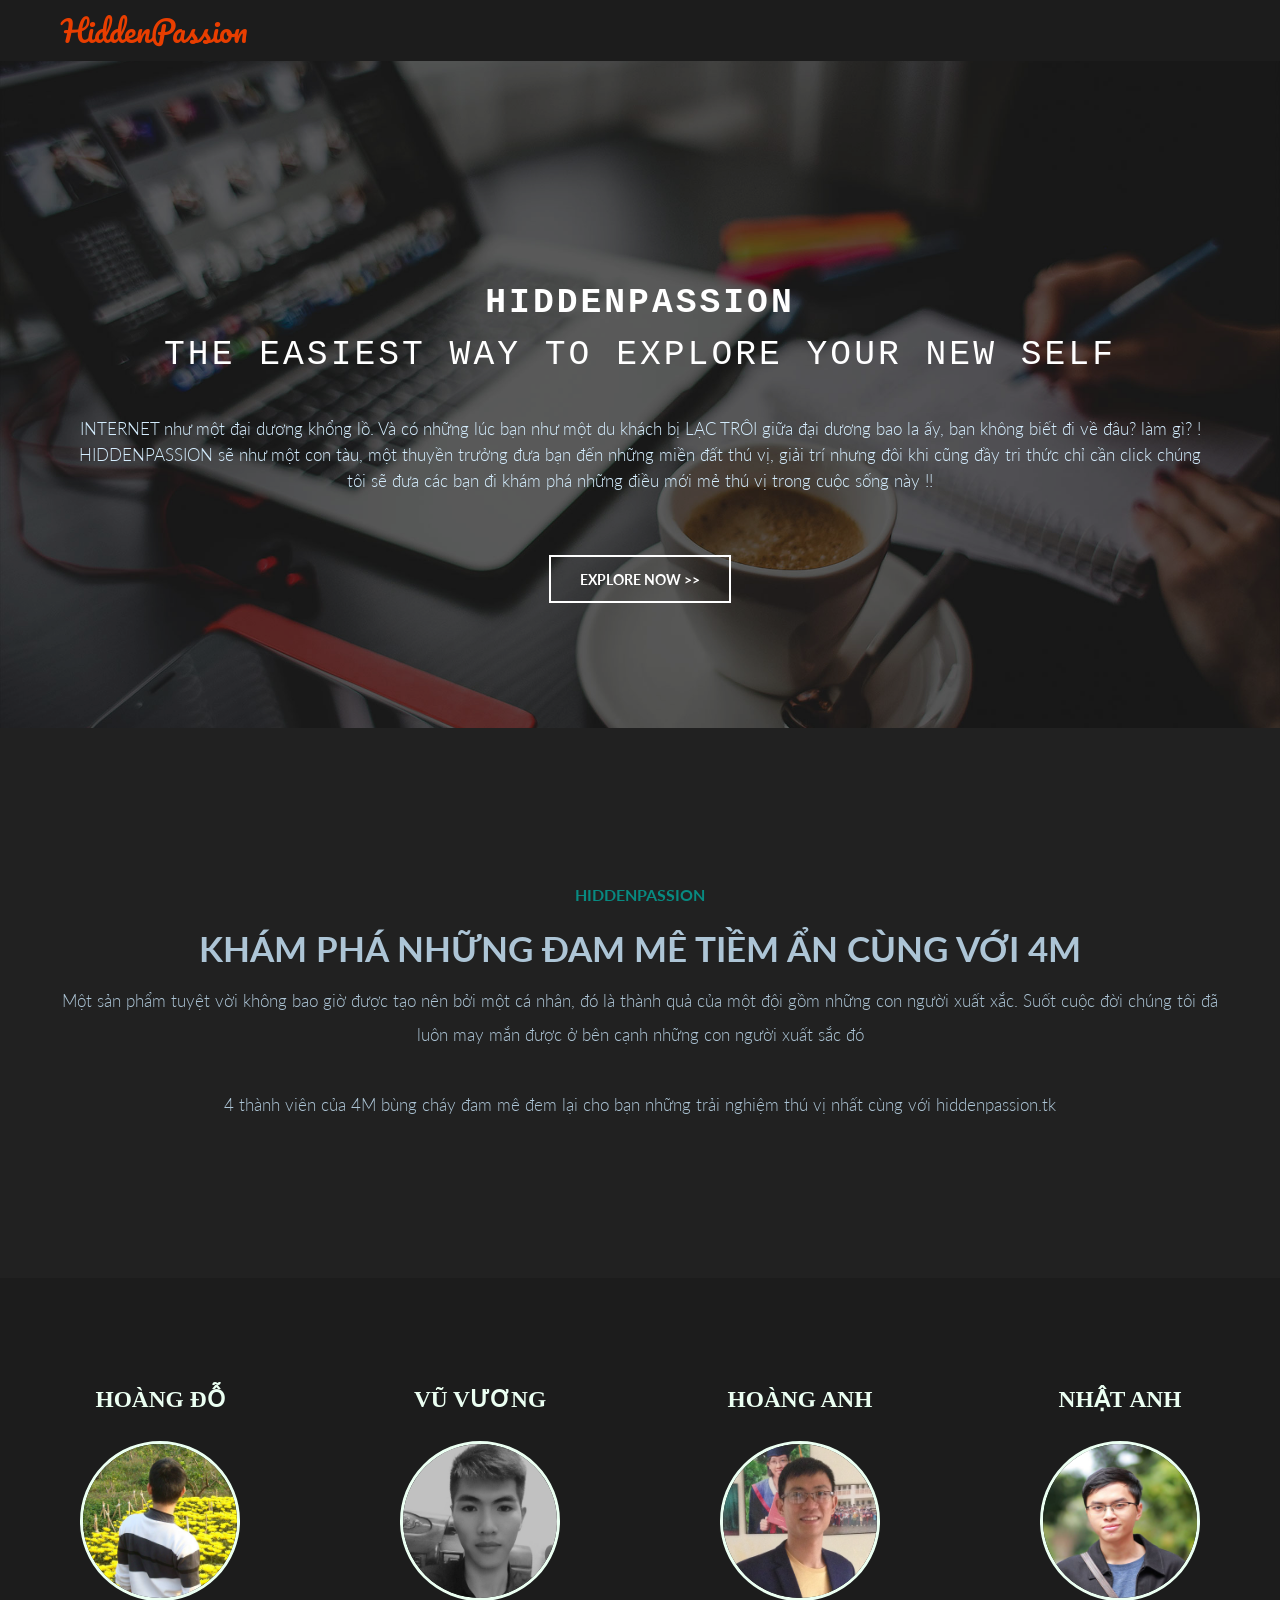
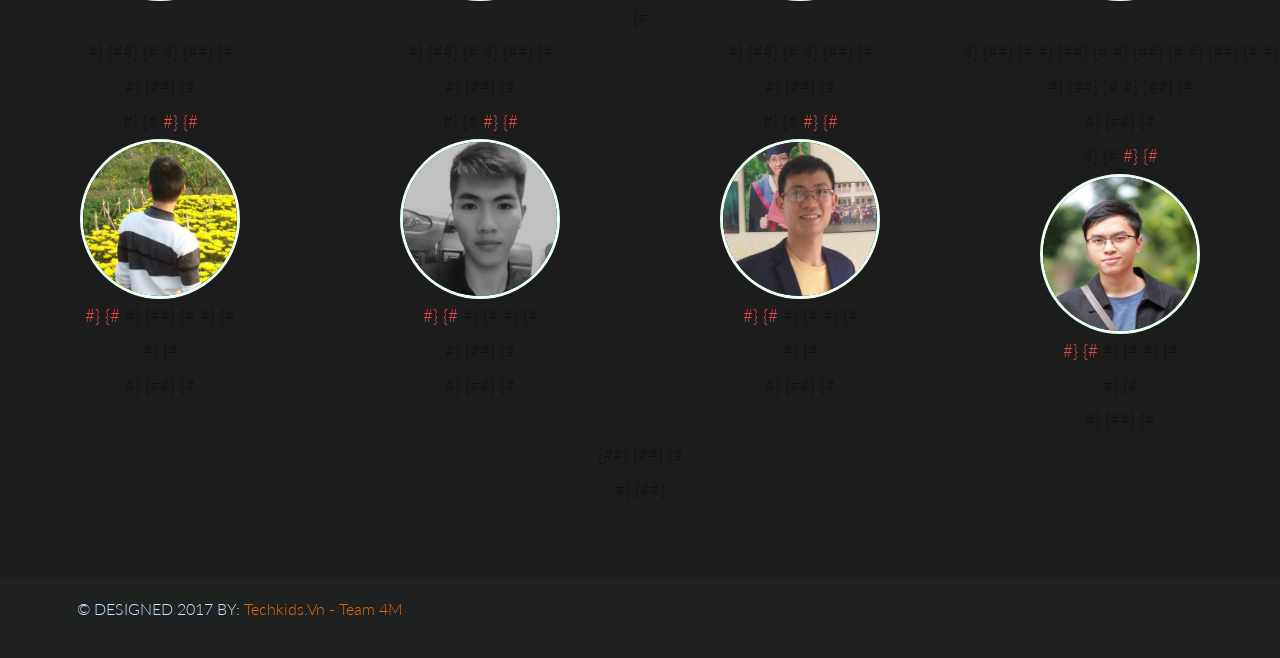
==== commit 38c664f3: "up up" ====
--- a/templates/index.html
+++ b/templates/index.html
@@ -10,69 +10,70 @@
 
        <link rel="stylesheet" href="/static/css/vendor.css">
         <link rel="stylesheet" href="../static/css/main.css" />
-        <link rel="icon" href="../static/images/icon.png" type="image"/>
+         <link rel="icon" href="../static/images/icon.png" type="image"/>
+
         <style>
-.container {
-  position: relative;
-  width: 50%;
-}
-
-.image {
-    border: 3px solid #ebfff2;
-    border-radius: 80%;
-      display: block;
+    .container {
+      position: relative;
+      width: 50%;
+    }
+
+    .image {
+        border: 3px solid #ebfff2;
+        border-radius: 80%;
+          display: block;
+          width: 100%;
+          height: 100%;
+    }
+    .overlay {
+        border-radius: 80%;
+      position: absolute;
+      bottom: 0;
+      left: 0;
+      right: 0;
+      background-color: rgba(0, 172, 228, 0.65);
+      overflow: hidden;
       width: 100%;
-      height: 100%;
-}
-.overlay {
-    border-radius: 80%;
-  position: absolute;
-  bottom: 0;
-  left: 0;
-  right: 0;
-  background-color: rgba(0, 172, 228, 0.65);
-  overflow: hidden;
-  width: 100%;
-  height: 0;
-  transition: 0.5s ease;
-}
-
-.middle {
-    border-radius: 80%;
-  transition: .5s ease;
-  opacity: 0;
-  position: absolute;
-  top: 50%;
-  left: 50%;
-  transform: translate(-50%, -50%);
-  -ms-transform: translate(-50%, -50%)
-}
-
-.container:hover .image {
-  opacity: 0.3;
-}
-
-.container:hover .middle {
-  opacity: 1;
-}
-
-.text {
-    border-radius: 80%;
-  background-color: #4CAF50;
-  color: white;
-  font-size: 14px;
-  padding: 16px 32px;
-}
+      height: 0;
+      transition: 0.5s ease;
+    }
+
+    .middle {
+        border-radius: 80%;
+      transition: .5s ease;
+      opacity: 0;
+      position: absolute;
+      top: 50%;
+      left: 50%;
+      transform: translate(-50%, -50%);
+      -ms-transform: translate(-50%, -50%)
+    }
+
+    .container:hover .image {
+      opacity: 0.3;
+    }
+
+    .container:hover .middle {
+      opacity: 1;
+    }
+
+    .text {
+        border-radius: 80%;
+      background-color: #4CAF50;
+      color: white;
+      font-size: 14px;
+      padding: 16px 32px;
+    }
 
 </style>
 </head>
-	</head>
+
 	<body class="index">
 
 		<!-- Header -->
 			<header id="header">
 				<div class="inner">
-					<a href="main" class="logo">HiddenPassion</a>
+					<a href="home" class="logo">HiddenPassion</a>
 					<!--<nav id="nav">-->
 						<!--<a href="index.html">Home</a>-->
 						<!--<a href="generic.html">Generic</a>-->
@@ -89,9 +90,9 @@
                     The Easiest way to explore your new self</span><br /></h1>
                 <p style="color: #d5eeff">INTERNET như một đại dương khổng lồ. Và có những lúc bạn như một du khách bị LẠC TRÔI giữa đại dương bao la ấy, bạn không biết đi về đâu? làm gì? ! HIDDENPASSION  sẽ như một con tàu, một thuyền trưởng đưa bạn đến những miền đất thú vị, giải trí nhưng đôi khi cũng đầy tri thức chỉ cần click chúng tôi sẽ đưa các bạn đi khám phá những điều mới mẻ thú vị trong cuộc sống này !!</p>
                 <br />
-                <p style="color: #0adfd4"> LET' GO !!!</p>
+               
                 <ul class="actions">
-                    <li><a href="home" class="button alt"style="color: #05ad9c">EXPLORE NOW >></a></li>
+                    <li><a href="main" class="button alt"style="color: #05ad9c">EXPLORE NOW >></a></li>
                 </ul>
             </div>
         </section>
@@ -139,7 +140,7 @@
 	            <div class="service-content">
 	            	<h3 class="h05" style="color: #ebfff2; font-family: Ubuntu">VŨ VƯƠNG</h3>
                     <div class="container">
-                            <a href="https://www.facebook.com/hoang.spm">
+                            <a href="https://www.facebook.com/vu.kenbin.10">
                                  <img src="../static/images/vuvuong.png" alt="Avatar" class="image">
                             </a>
                     </div>
@@ -158,7 +159,7 @@
 	            <div class="service-content">
 	            	<h3 class="h05" style="color: #ebfff2; font-family: Ubuntu">HOÀNG ANH </h3>
                 <div class="container">
-                            <a href="https://www.facebook.com/hoang.spm">
+                            <a href="https://www.facebook.com/hoanganh.pham.9465">
                                  <img src="../static/images/hoanganh.png" alt="Avatar" class="image">
                             </a>
                 </div>
@@ -175,7 +176,7 @@
 	            <div class="service-content">
 	            	<h3 class="h05" style="color: #ebfff2; font-family: Ubuntu">NHẬT ANH </h3>
                 <div class="container">
-                            <a href="https://www.facebook.com/hoang.spm">
+                            <a href="https://www.facebook.com/paul.kevin.94">
                                  <img src="../static/images/nhatanh.png" alt="Avatar" class="image">
                             </a>
                 </div>
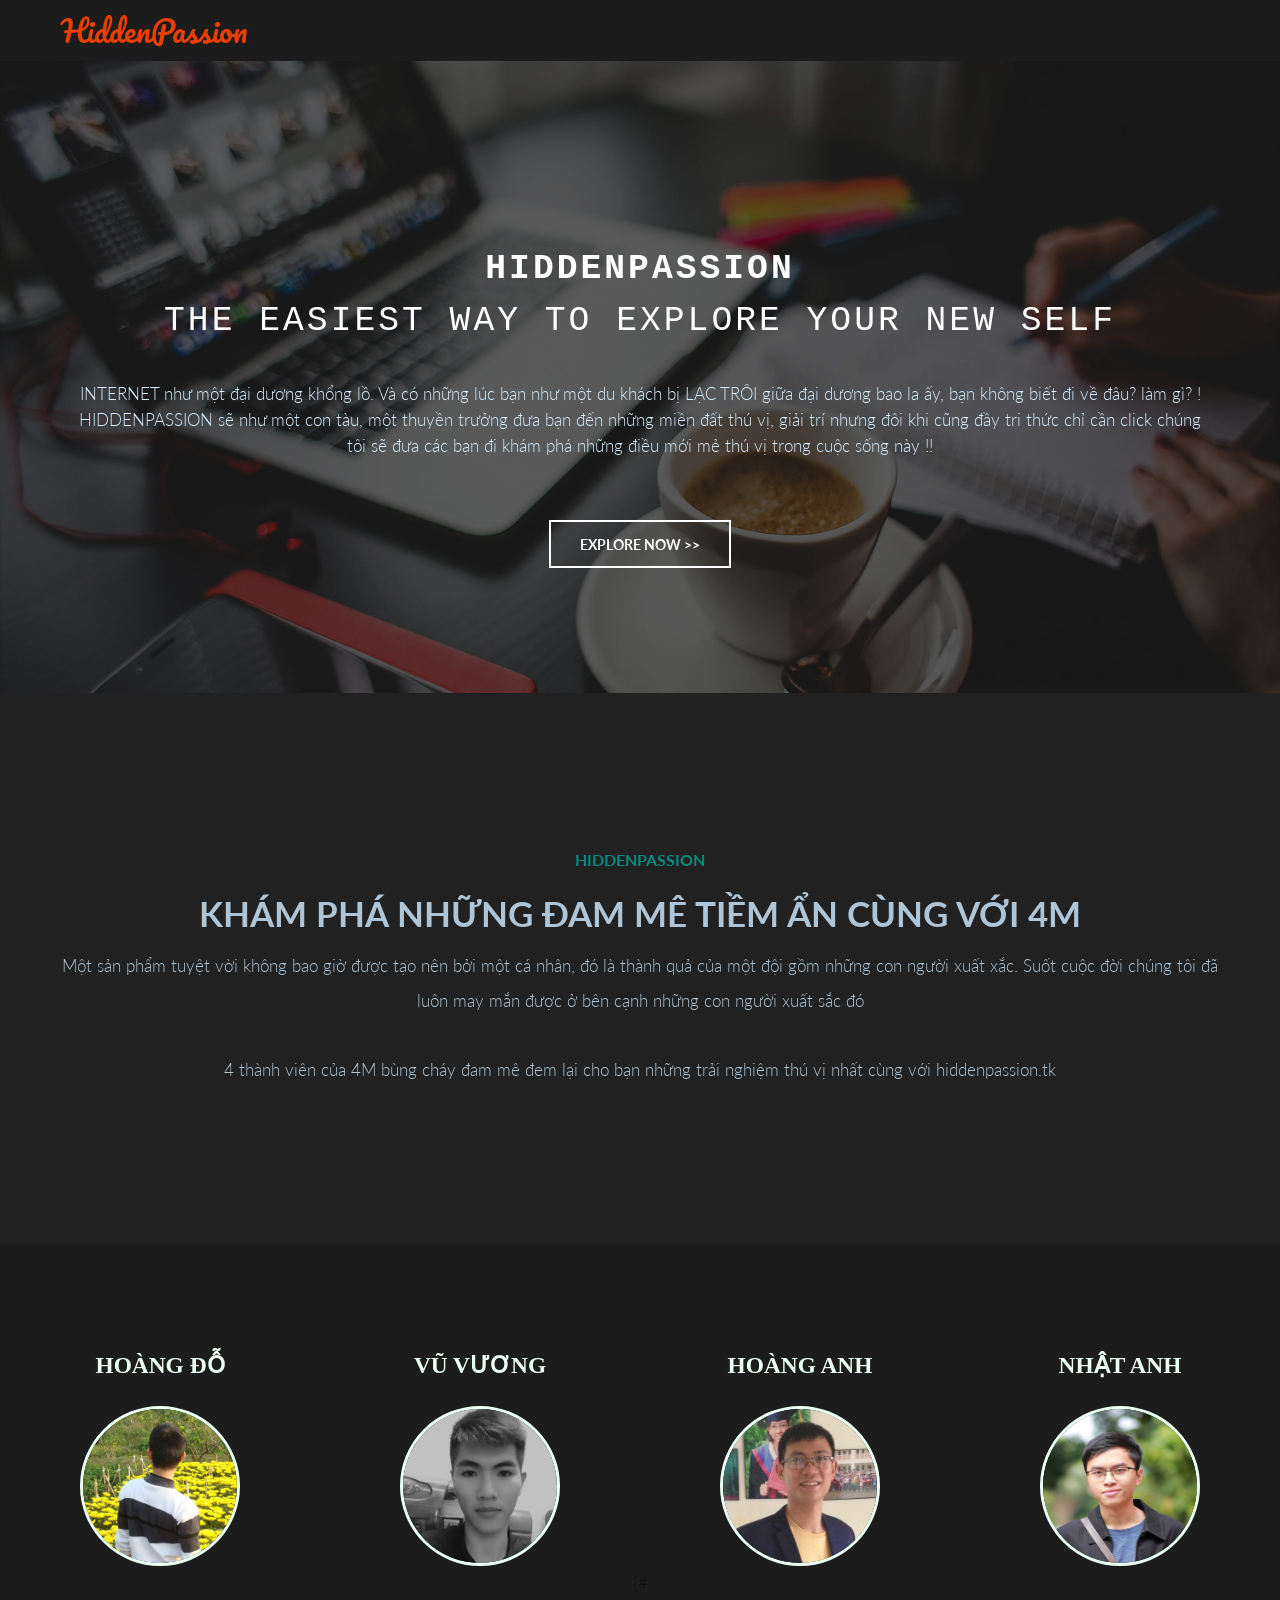
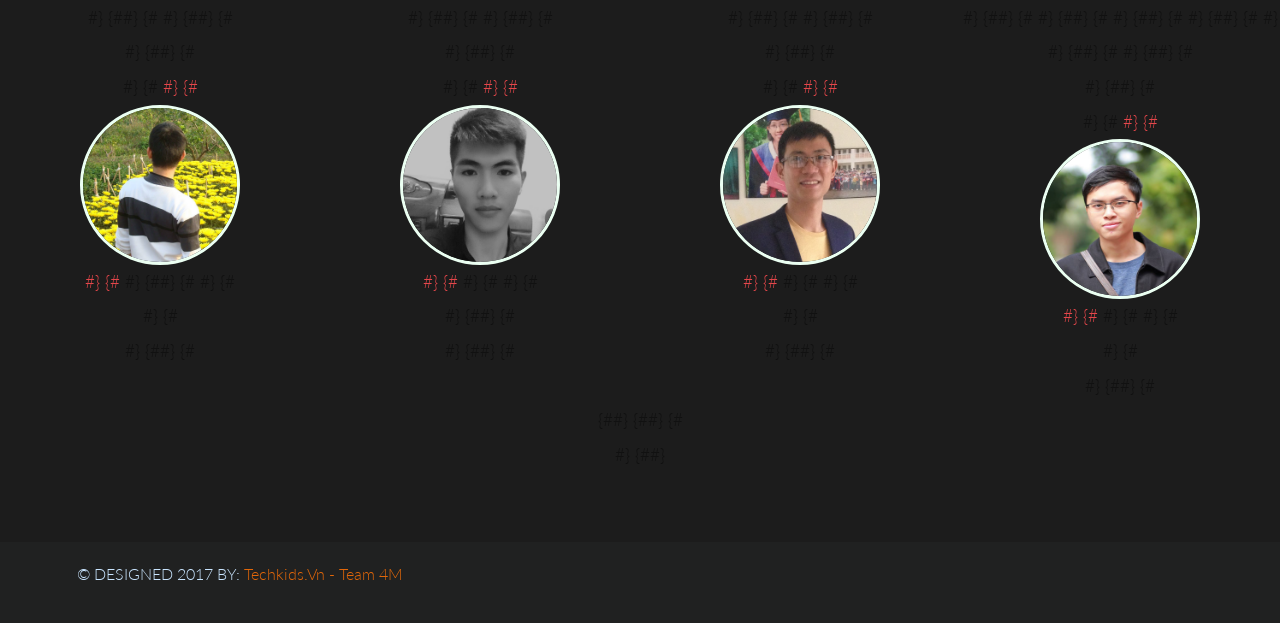
==== commit 9a1d44b8: "up up" ====
--- a/templates/index.html
+++ b/templates/index.html
@@ -1,13 +1,16 @@
 <!DOCTYPE HTML>
 <html>
 	<head>
-		<title>HiddenPassion | Giúp bạn khám phá những đam mê tiềm  | </title>ẩn
-        <meta name="description" content="Website sẽ tạo cho bạn nhiều điều bất ngờ để khám phá thế giới , khám phá bản thân và tìm ra những đam mê đích thực của bản thân" />
-
+		<title>HiddenPassion | Giúp bạn khám phá những đam mê tiềm ẩn | website giải  </title>
+        <meta name="description" content="Website sẽ tạo cho bạn nhiều điều bất ngờ để khám phá thế giới , khám phá những điều thú vị nhất trên thế giới chỉ bằng 1 CLick chuột ," />
+        <meta property="og:image" content="http://example.com/logo.jpg">
+        <meta property="og:image:type" content="image">
+        <meta property="og:image:width" content="1024">
+        <meta property="og:image:height" content="1024">
 		<meta charset="utf-8" />
 		<meta name="viewport" content="width=device-width, initial-scale=1, user-scalable=no" />
         <link rel="stylesheet" href="/static/css/base.css">
-
+        <link rel="image_src" href="../static/images/music.jpg"/>
        <link rel="stylesheet" href="/static/css/vendor.css">
         <link rel="stylesheet" href="../static/css/main.css" />
          <link rel="icon" href="../static/images/icon.png" type="image"/>
@@ -90,7 +93,7 @@
                     The Easiest way to explore your new self</span><br /></h1>
                 <p style="color: #d5eeff">INTERNET như một đại dương khổng lồ. Và có những lúc bạn như một du khách bị LẠC TRÔI giữa đại dương bao la ấy, bạn không biết đi về đâu? làm gì? ! HIDDENPASSION  sẽ như một con tàu, một thuyền trưởng đưa bạn đến những miền đất thú vị, giải trí nhưng đôi khi cũng đầy tri thức chỉ cần click chúng tôi sẽ đưa các bạn đi khám phá những điều mới mẻ thú vị trong cuộc sống này !!</p>
                 <br />
-               
+
                 <ul class="actions">
                     <li><a href="main" class="button alt"style="color: #05ad9c">EXPLORE NOW >></a></li>
                 </ul>
